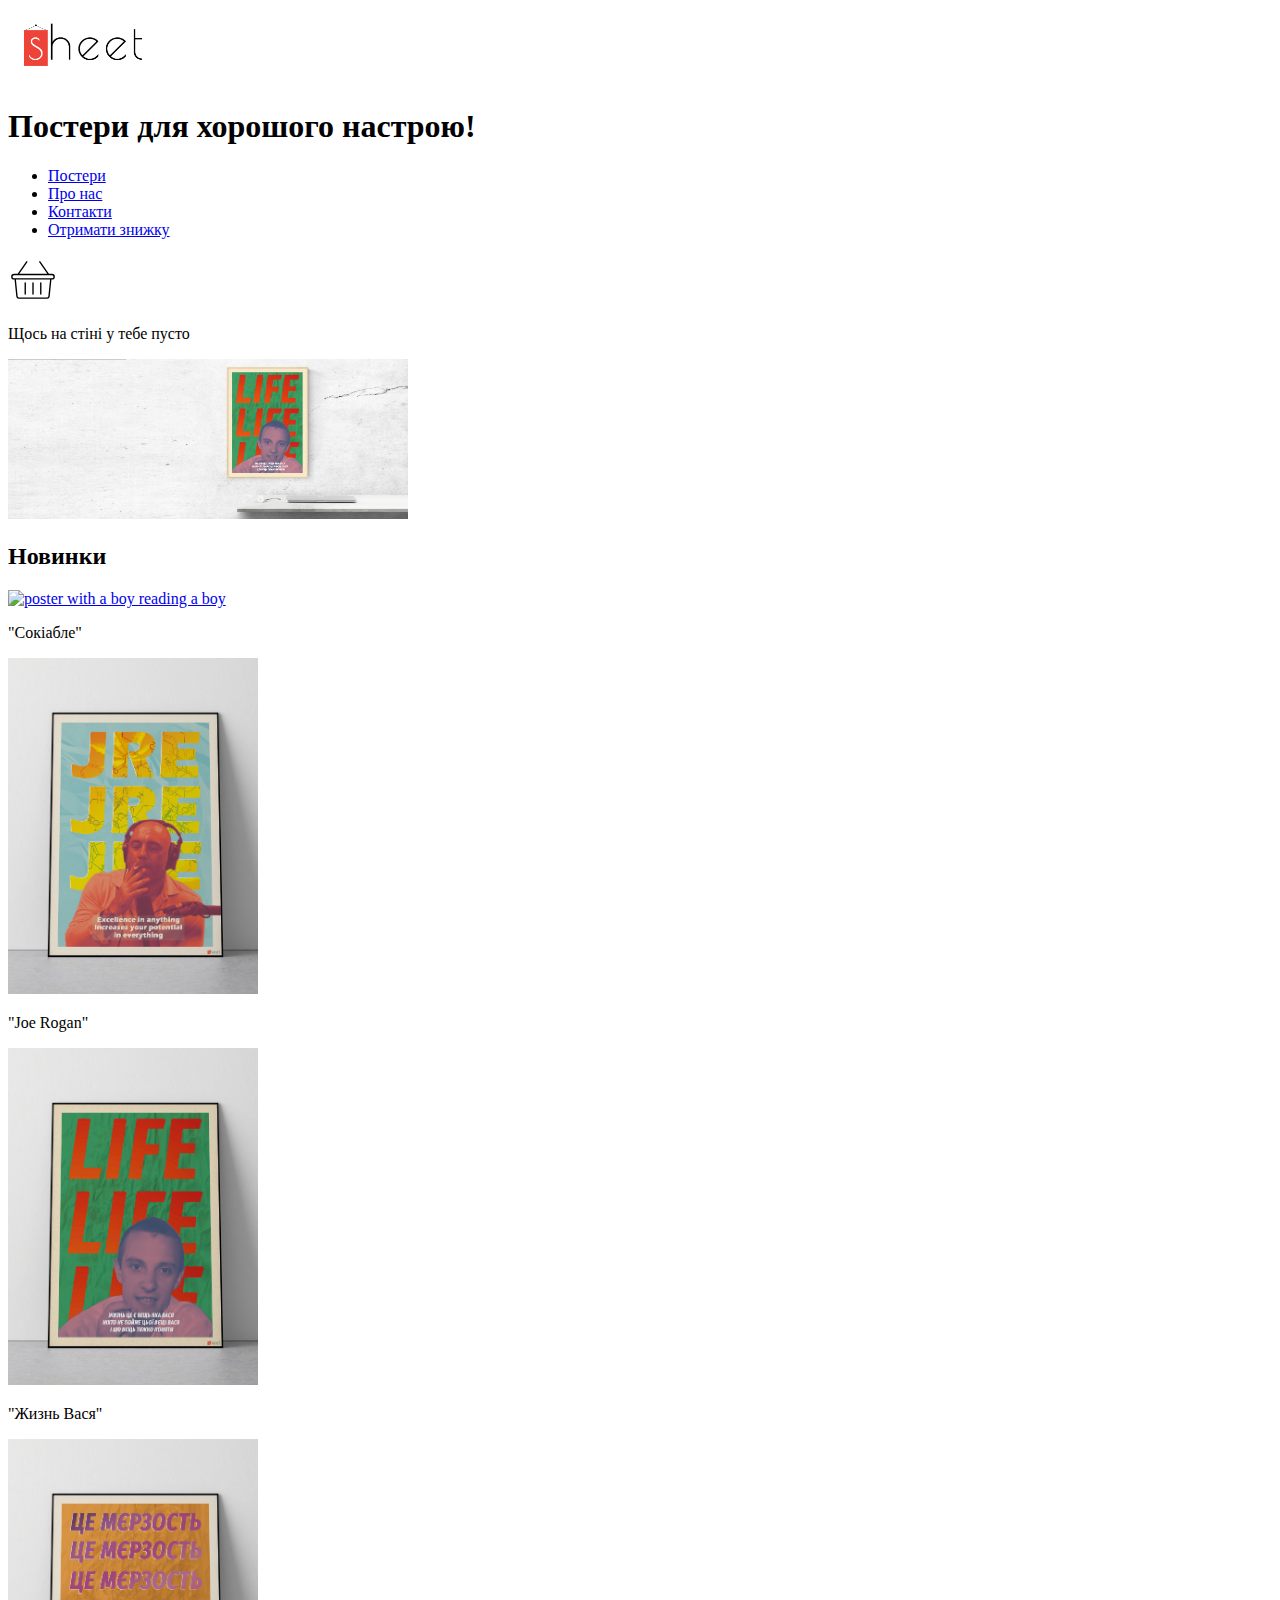
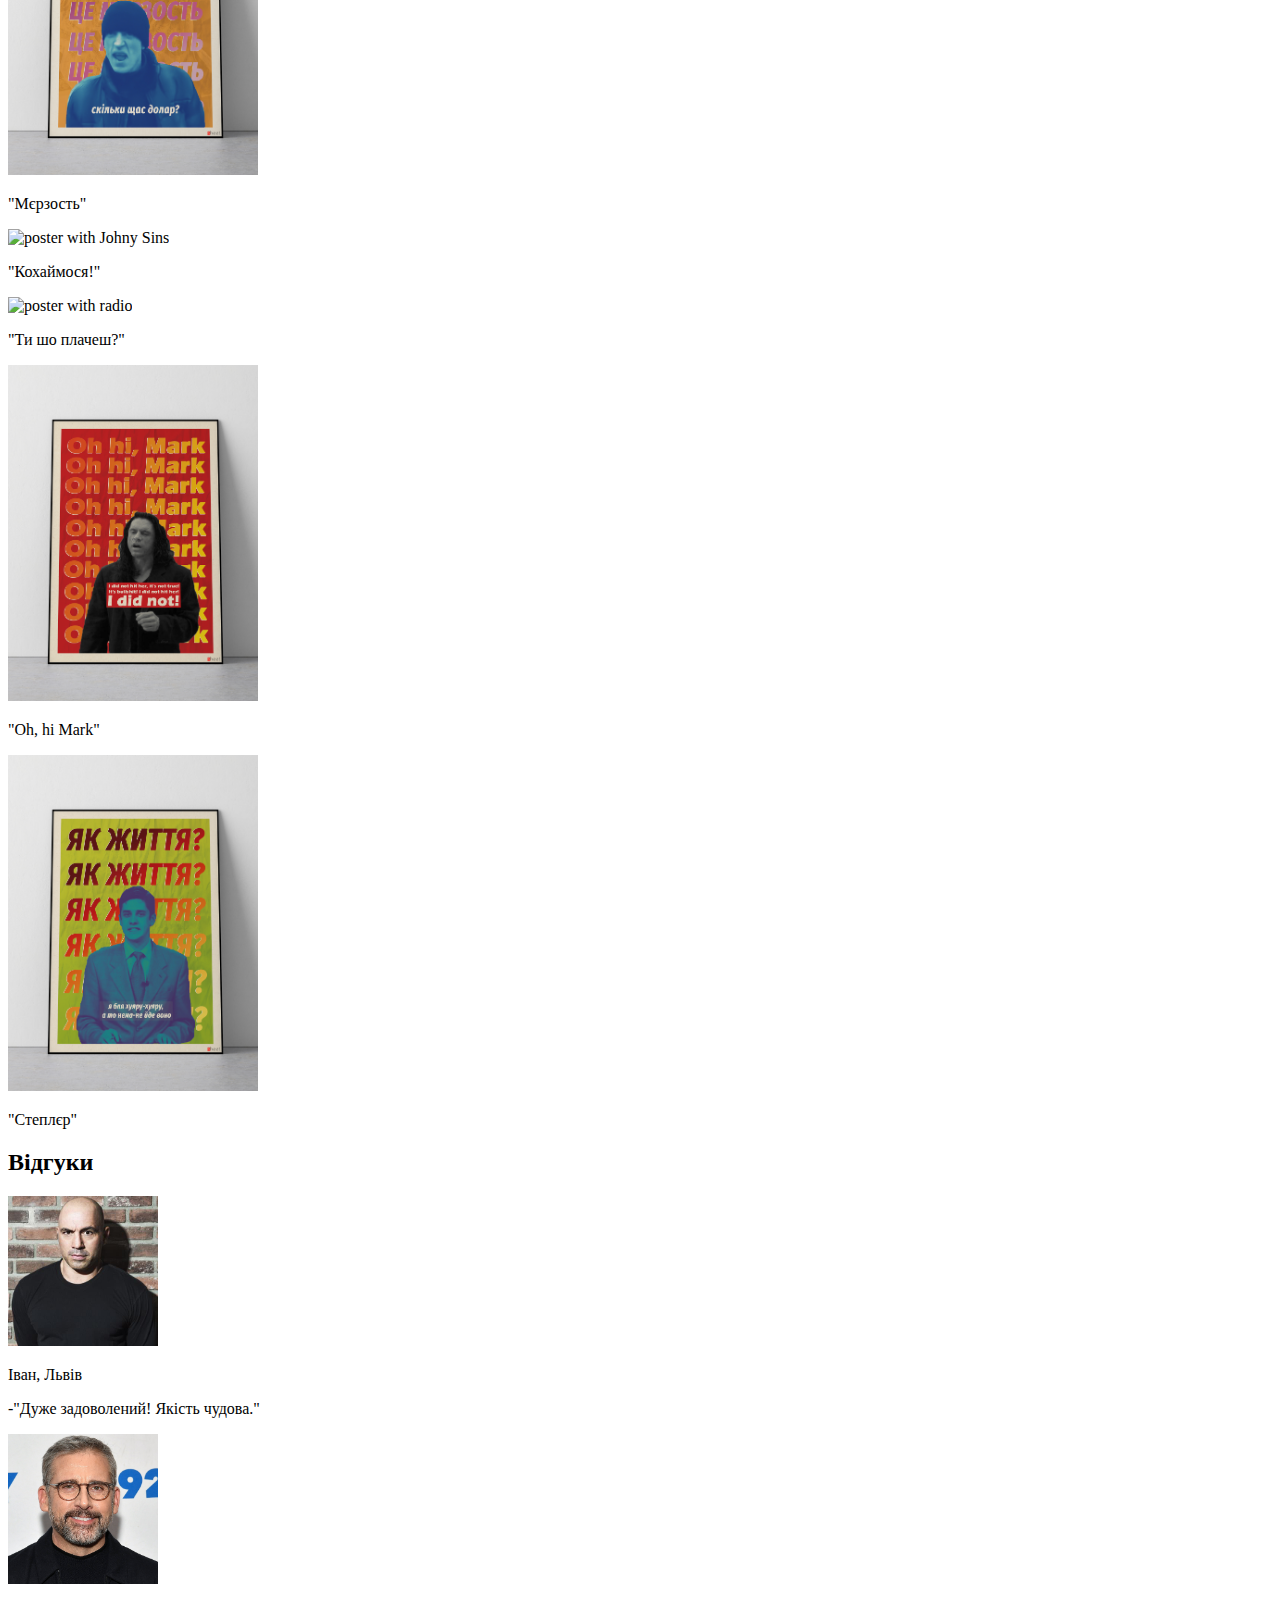
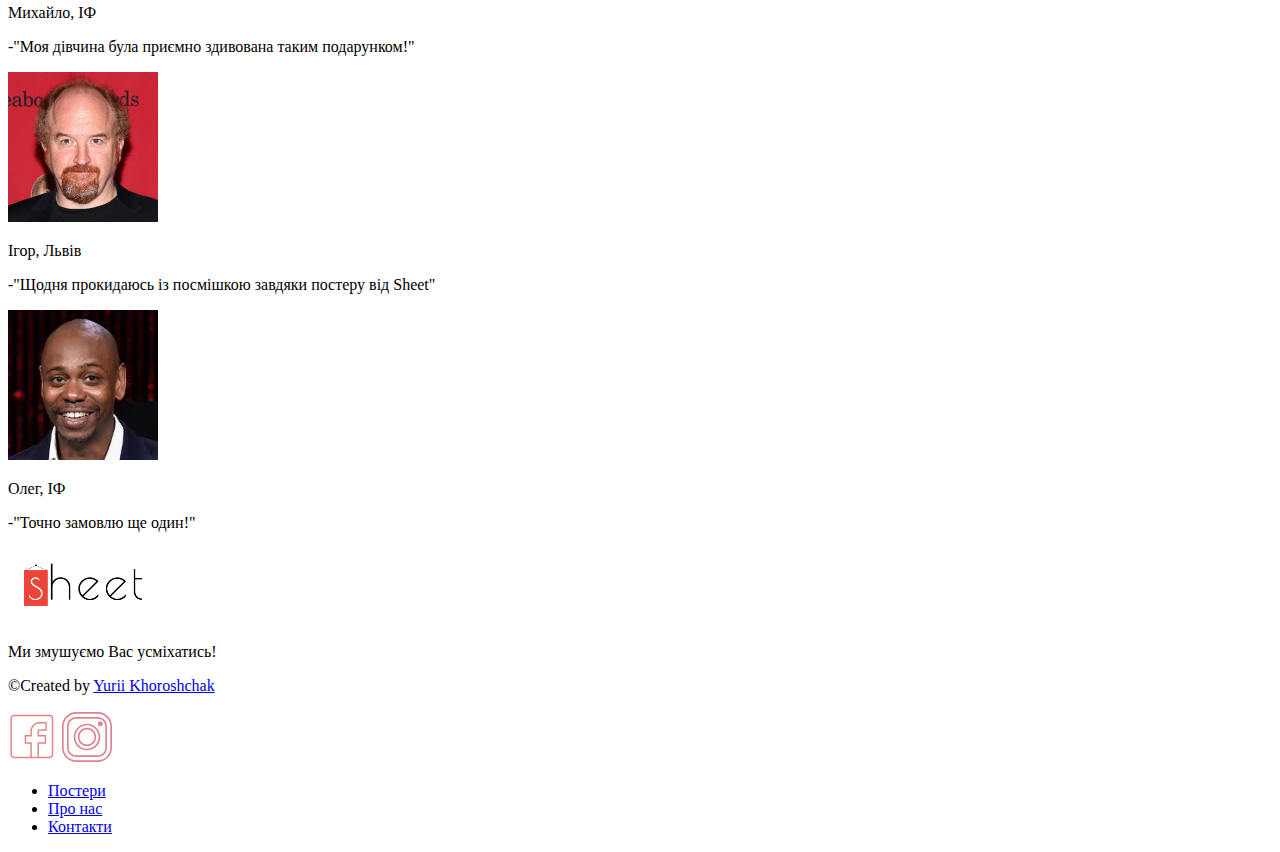
==== index.html @ 1d5203d1 "structure sheet" ====
<!DOCTYPE html>
<html lang="uk">
<head>
    <meta charset="UTF-8">
    <meta name="viewport" content="width=device-width, initial-scale=1.0">
    <meta http-equiv="X-UA-Compatible" content="ie=edge">
    <title>Sheet Home</title>
    <meta name="author" content="Yurii Khoroshchak">
    <link rel="icon" href="img/sheet-fav.svg">
    <link rel="stylesheet" href="css/index.css">
</head>
<body>
    <header>
        <a href="index.html"><img src="img/sheet-logo.png" alt="logo of the company 'Sheet'" width="150"></a>
        <h1>Постери для хорошого настрою!</h1>
        <nav>
            <ul>
                <li>
                    <a href="all-posters.html">Постери</a>
                </li>
                <li>
                    <a href="about.html">Про нас</a>
                </li>
                <li>
                    <a href="contacts.html">Контакти</a>
                </li>
                <li>
                    <a href="discount.html">Отримати знижку</a>
                </li>
            </ul>
        </nav>
        <img src="img/shop-basket.svg" alt="shopping basket image" width="50">
    </header>
    <main>  
        <section class="intro-slider">
            <!--ADD A BACKGROUND-->
            <p>Щось на стіні у тебе пусто</p>
            <img src="img/intro-slider-background.jpg" alt="poster on the wall" width="400">
        </section>
        <section>
            <h2>Новинки</h2>
            <!--ADD A BACKGROUND-->
            <article class="poster-item">
                <a href="sokiable-shop-item.html"><img src="img/article-poster-items/sokiable-article-item.jpg" alt="poster with a boy reading a boy" width="250"></a>
                <p>"Сокіабле"</p>
            </article>
            <article class="poster-item">
                <img src="img/article-poster-items/joe-article-item.jpg" alt="poster with Joe Rogan smoking" width="250">
                <p>"Joe Rogan"</p>
            </article>
            <article class="poster-item">
                <img src="img/article-poster-items/life-article-item.jpg" alt="poster with man speaking wisdom" width="250">
                <p>"Жизнь Вася"</p>
            </article>
            <article class="poster-item">
                <img src="img/article-poster-items/hatred-article-item.jpg" alt="poster with angry man" width="250">
                <p>"Мєрзость"</p>
            </article>
            <article class="poster-item">
                <img src="img/article-poster-items/sins-article-item.jpg" alt="poster with Johny Sins" width="250">
                <p>"Кохаймося!"</p>
            </article>
            <article class="poster-item">
                <img src="img/article-poster-items/radio-article-item.jpg" alt="poster with radio" width="250">
                <p>"Ти шо плачеш?"</p>
            </article>
            <article class="poster-item">
                <img src="img/article-poster-items/mark-article-item.jpg" alt="poster with Tommy Wiseau" width="250">
                <p>"Oh, hi Mark"</p>
            </article>
            <article class="poster-item">
                <img src="img/article-poster-items/howislife-article-item.jpg" alt="poster with tv presenter" width="250">
                <p>"Степлєр"</p>
            </article>
        </section>
        <section class="reviews">
            <h2>Відгуки</h2>
            <article class="review-item">
                <img src="img/reviewers/joe.jpg" alt="reviewer photo" width="150">
                <p class="reviewer-name">Іван, Львів</p>
                <p class="reviewer-quote">-"Дуже задоволений! Якість чудова."</p>
            </article>
            <article class="review-item">
                <img src="img/reviewers/carell.jpg" alt="reviewer photo" width="150">
                <p class="reviewer-name">Михайло, ІФ</p>
                <p class="reviewer-quote">-"Моя дівчина була приємно здивована таким подарунком!"</p>
            </article>
            <article class="review-item">
                <img src="img/reviewers/louis.jpg" alt="reviewer photo" width="150">
                <p class="reviewer-name">Ігор, Львів</p>
                <p class="reviewer-quote">-"Щодня прокидаюсь із посмішкою завдяки постеру від Sheet"</p>
            </article>
            <article class="review-item">
                <img src="img/reviewers/dave.jpg" alt="reviewer photo" width="150">
                <p class="reviewer-name">Олег, ІФ</p>
                <p class="reviewer-quote">-"Точно замовлю ще один!"</p>
            </article>
        </section>
    </main>
    <footer>
        <a href="index.html"><img src="img/sheet-logo.png" alt="logo of the company 'Sheet'" width="150"></a>
        <p id="footer-quote">Ми змушуємо Вас усміхатись!</p>
        <p>	&copy;Created by <a href="https://www.instagram.com/khoroshchak_photography/?hl=uk" target="_blank">Yurii Khoroshchak</a> </p>
        <a href="https://www.facebook.com/Sheet21-115431013224471"><img src="img/facebook.svg" alt="facebook logo" width="50"></a>
        <a href="https://www.instagram.com/sheet.21/?hl=uk"><img src="img/instagram.svg" alt="instagram logo" width="50"></a>
        <nav>
            <ul>
                <li>
                    <a href="all-posters.html">Постери</a>
                </li>
                <li>
                    <a href="about.html">Про нас</a>
                </li>
                <li>
                    <a href="contacts.html">Контакти</a>
                </li>
            </ul>
        </nav>      
    </footer>
</body>
</html>
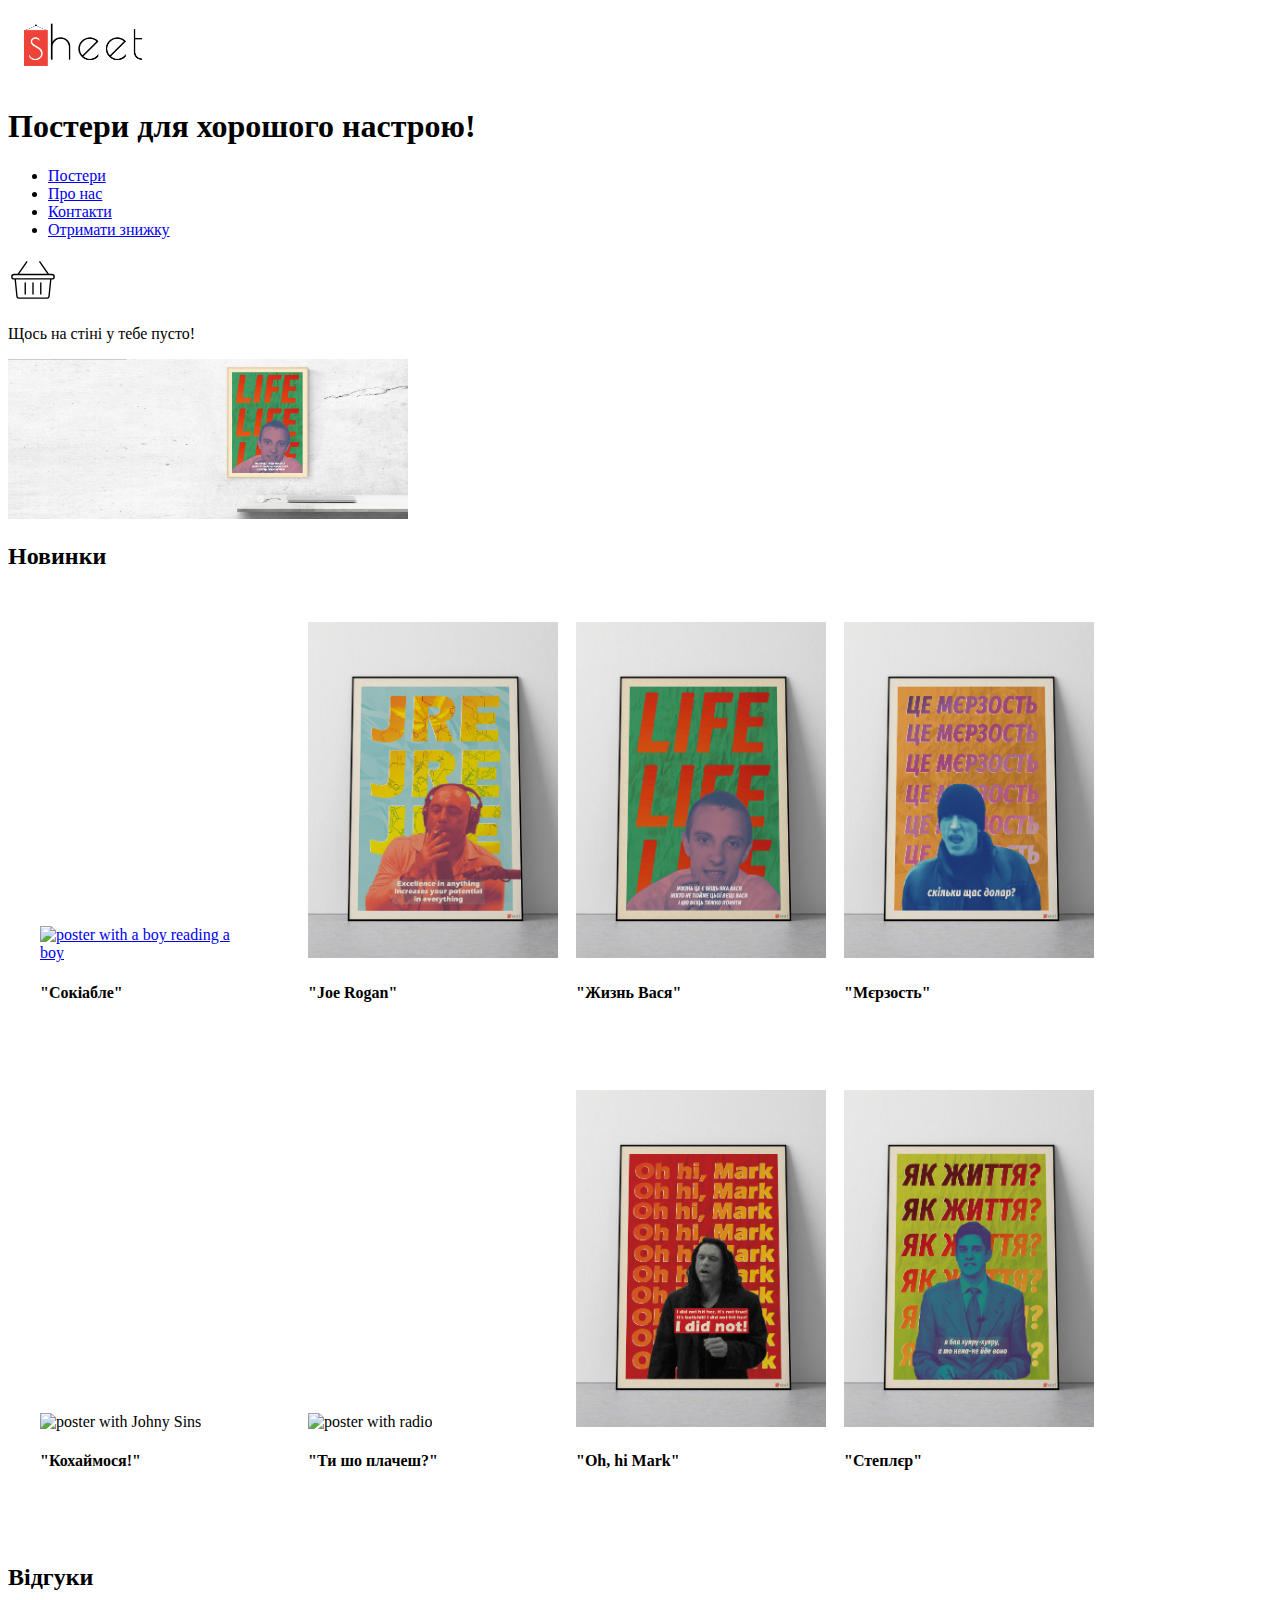
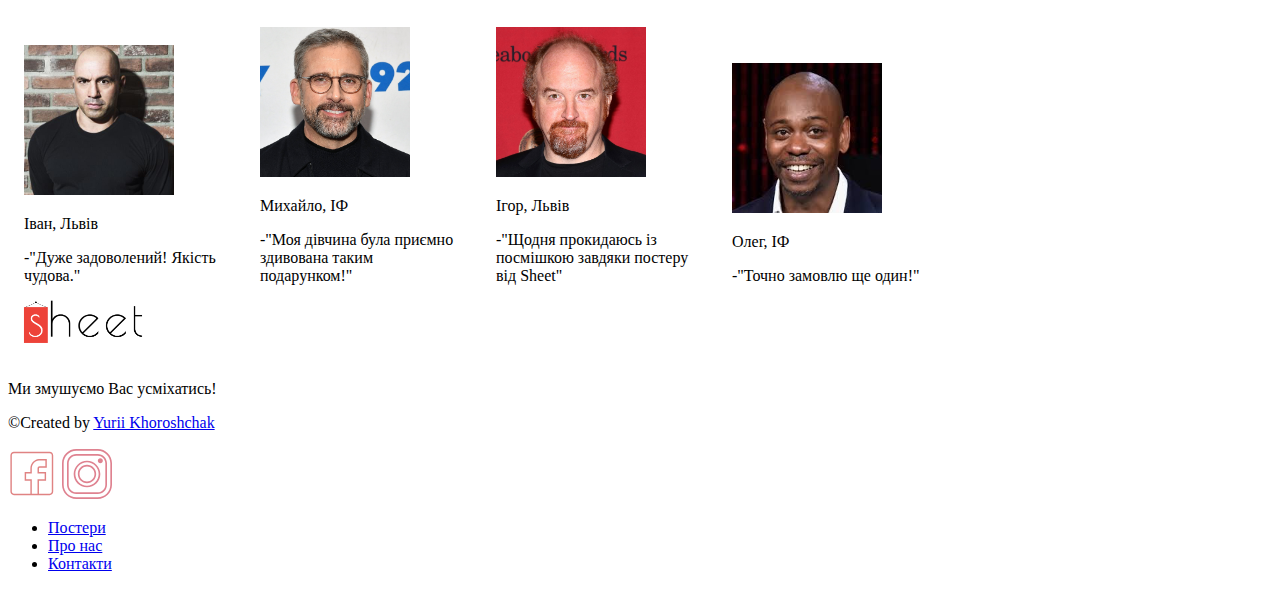
==== commit 2b2a6291: "formatting" ====
--- a/index.html
+++ b/index.html
@@ -4,14 +4,16 @@
     <meta charset="UTF-8">
     <meta name="viewport" content="width=device-width, initial-scale=1.0">
     <meta http-equiv="X-UA-Compatible" content="ie=edge">
-    <title>Sheet Home</title>
+    <title>Sheet</title>
     <meta name="author" content="Yurii Khoroshchak">
     <link rel="icon" href="img/sheet-fav.svg">
     <link rel="stylesheet" href="css/index.css">
 </head>
 <body>
     <header>
-        <a href="index.html"><img src="img/sheet-logo.png" alt="logo of the company 'Sheet'" width="150"></a>
+        <div id="logo">
+            <a href="index.html"><img src="img/sheet-logo.png" alt="logo of the company 'Sheet'" width="150"></a>
+        </div>
         <h1>Постери для хорошого настрою!</h1>
         <nav>
             <ul>
@@ -34,43 +36,43 @@
     <main>  
         <section class="intro-slider">
             <!--ADD A BACKGROUND-->
-            <p>Щось на стіні у тебе пусто</p>
+            <p>Щось на стіні у тебе пусто!</p>
             <img src="img/intro-slider-background.jpg" alt="poster on the wall" width="400">
         </section>
-        <section>
+        <section id="posters">
             <h2>Новинки</h2>
             <!--ADD A BACKGROUND-->
             <article class="poster-item">
                 <a href="sokiable-shop-item.html"><img src="img/article-poster-items/sokiable-article-item.jpg" alt="poster with a boy reading a boy" width="250"></a>
-                <p>"Сокіабле"</p>
+                <h4>"Сокіабле"</h4>
             </article>
             <article class="poster-item">
                 <img src="img/article-poster-items/joe-article-item.jpg" alt="poster with Joe Rogan smoking" width="250">
-                <p>"Joe Rogan"</p>
+                <h4>"Joe Rogan"</h4>
             </article>
             <article class="poster-item">
                 <img src="img/article-poster-items/life-article-item.jpg" alt="poster with man speaking wisdom" width="250">
-                <p>"Жизнь Вася"</p>
+                <h4>"Жизнь Вася"</h4>
             </article>
             <article class="poster-item">
                 <img src="img/article-poster-items/hatred-article-item.jpg" alt="poster with angry man" width="250">
-                <p>"Мєрзость"</p>
+                <h4>"Мєрзость"</h4>
             </article>
             <article class="poster-item">
                 <img src="img/article-poster-items/sins-article-item.jpg" alt="poster with Johny Sins" width="250">
-                <p>"Кохаймося!"</p>
+                <h4>"Кохаймося!"</h4>
             </article>
             <article class="poster-item">
                 <img src="img/article-poster-items/radio-article-item.jpg" alt="poster with radio" width="250">
-                <p>"Ти шо плачеш?"</p>
+                <h4>"Ти шо плачеш?"</h4>
             </article>
             <article class="poster-item">
                 <img src="img/article-poster-items/mark-article-item.jpg" alt="poster with Tommy Wiseau" width="250">
-                <p>"Oh, hi Mark"</p>
+                <h4>"Oh, hi Mark"</h4>
             </article>
             <article class="poster-item">
                 <img src="img/article-poster-items/howislife-article-item.jpg" alt="poster with tv presenter" width="250">
-                <p>"Степлєр"</p>
+                <h4>"Степлєр"</h4>
             </article>
         </section>
         <section class="reviews">
@@ -101,8 +103,10 @@
         <a href="index.html"><img src="img/sheet-logo.png" alt="logo of the company 'Sheet'" width="150"></a>
         <p id="footer-quote">Ми змушуємо Вас усміхатись!</p>
         <p>	&copy;Created by <a href="https://www.instagram.com/khoroshchak_photography/?hl=uk" target="_blank">Yurii Khoroshchak</a> </p>
-        <a href="https://www.facebook.com/Sheet21-115431013224471"><img src="img/facebook.svg" alt="facebook logo" width="50"></a>
-        <a href="https://www.instagram.com/sheet.21/?hl=uk"><img src="img/instagram.svg" alt="instagram logo" width="50"></a>
+        <div id="social-media-links">
+            <a href="https://www.facebook.com/Sheet21-115431013224471"><img src="img/facebook.svg" alt="facebook logo" width="50"></a>
+            <a href="https://www.instagram.com/sheet.21/?hl=uk"><img src="img/instagram.svg" alt="instagram logo" width="50"></a>
+        </div>
         <nav>
             <ul>
                 <li>
--- a/css/index.css
+++ b/css/index.css
@@ -0,0 +1,14 @@
+
+.poster-item {
+  display: inline-block;
+  width: 200px;
+  height: 100px;
+  margin: 2em;
+}
+
+.review-item {
+  display: inline-block;
+  width: 200px;
+  height: 100px;
+  margin: 1em;  
+}
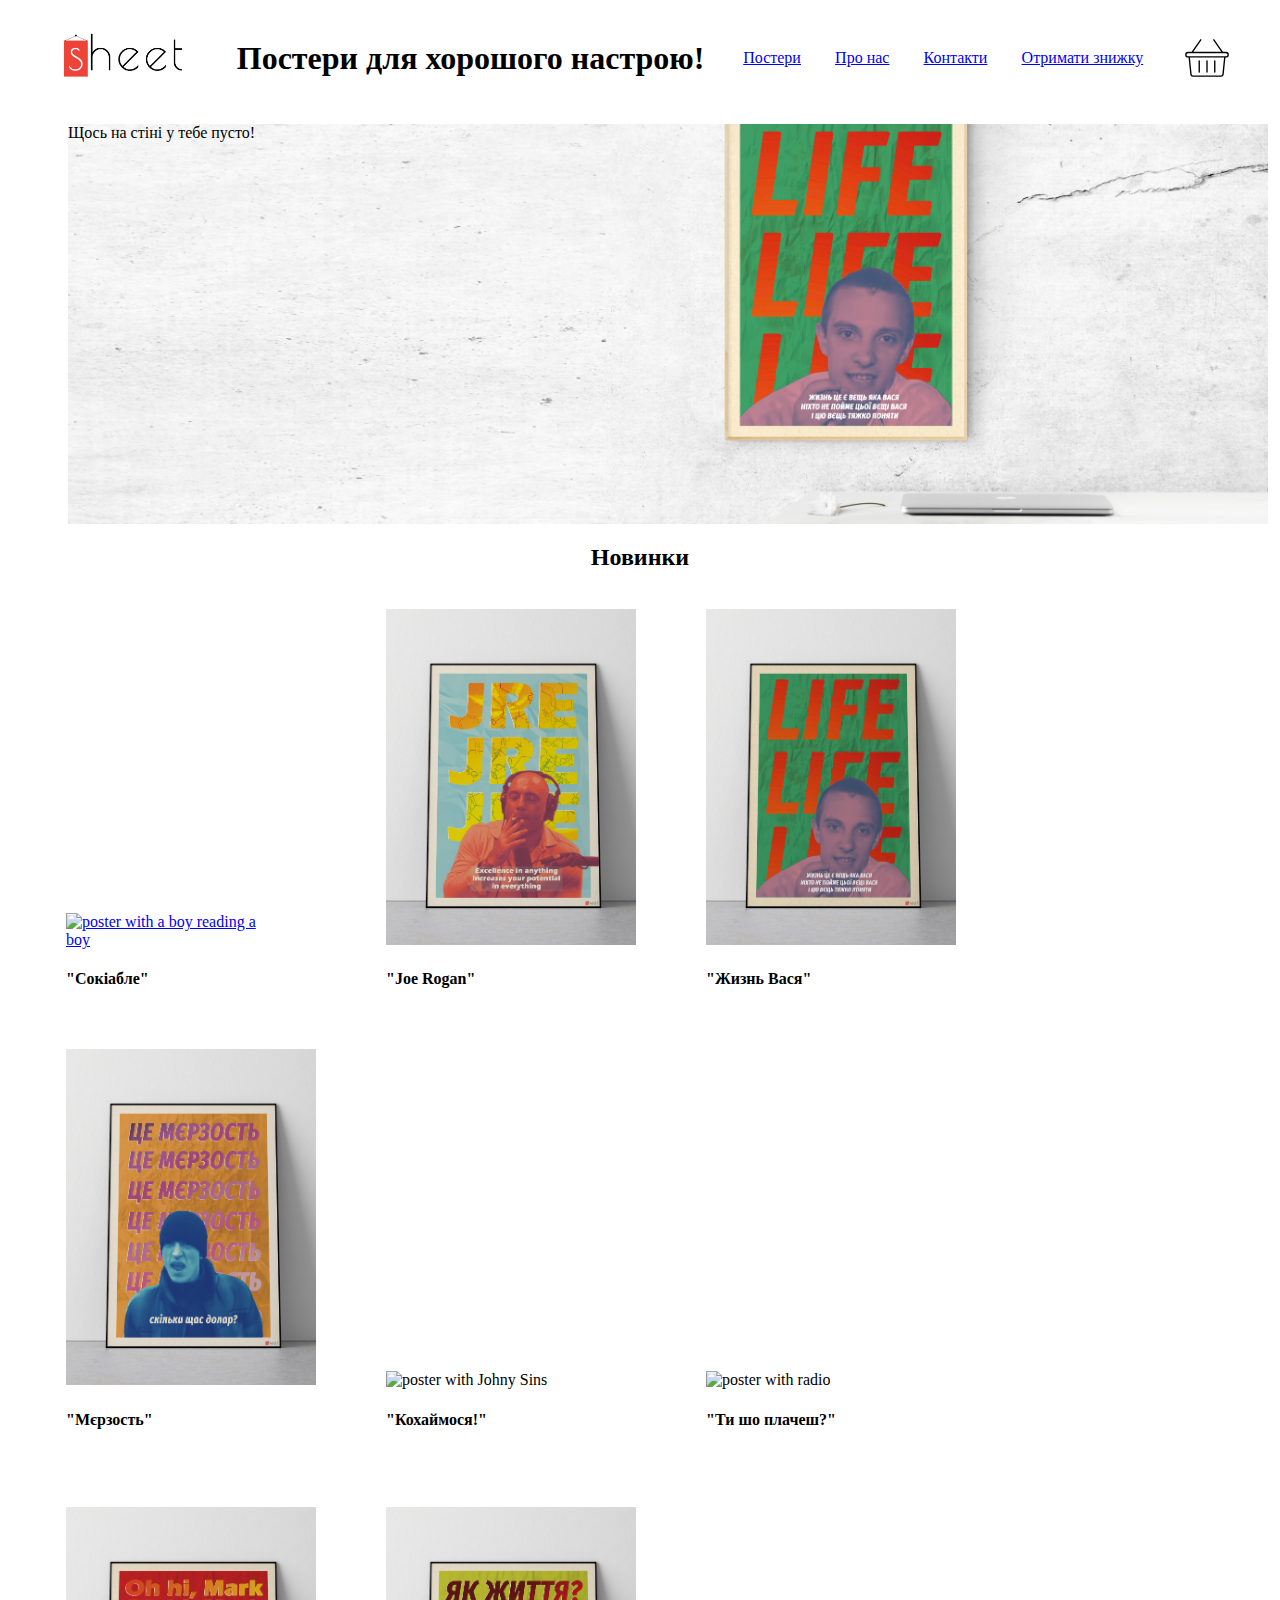
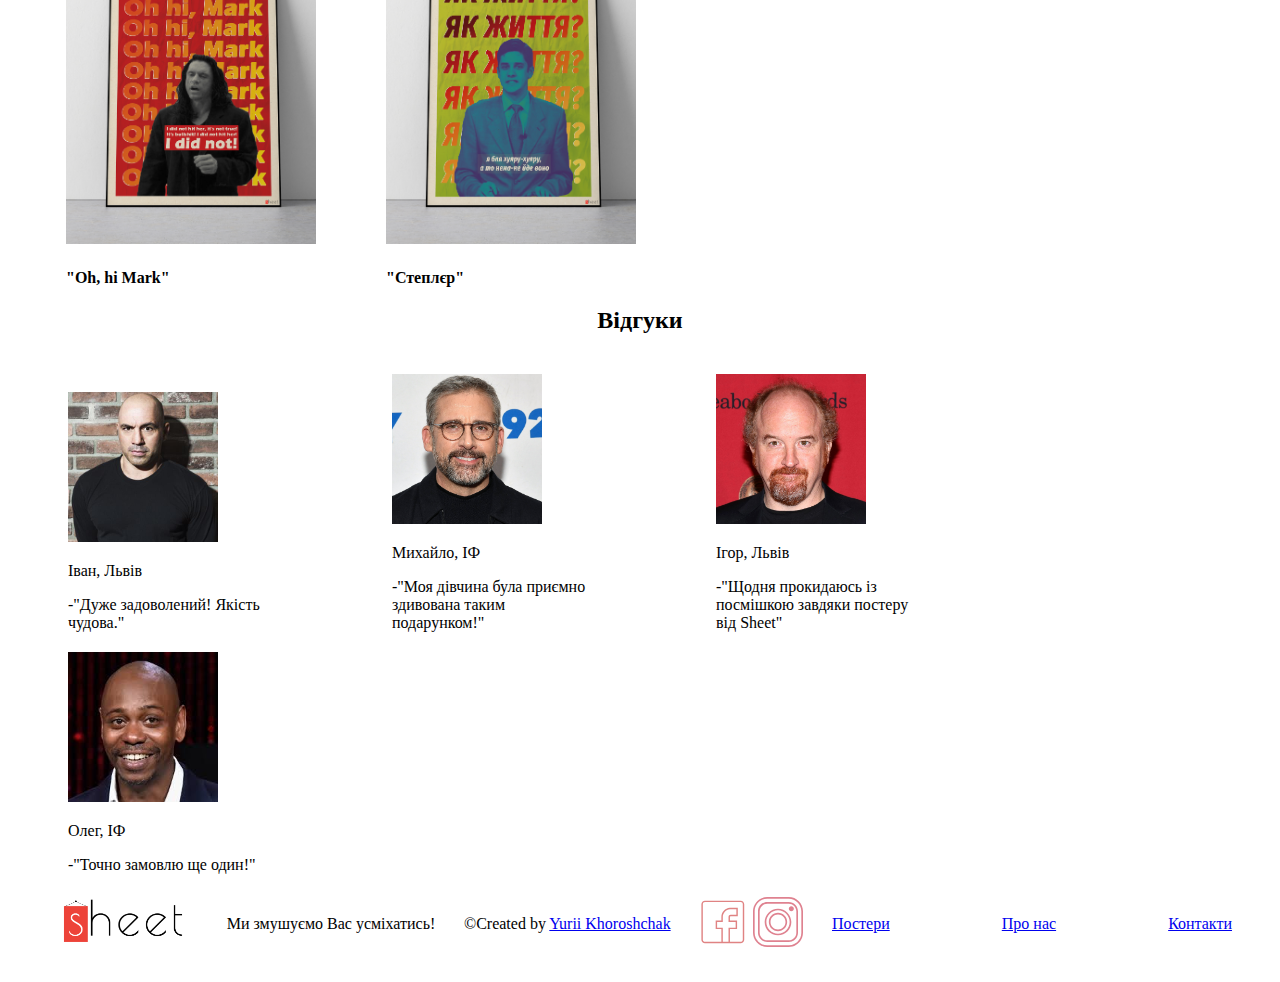
==== commit 454daaa2: "css styling" ====
--- a/index.html
+++ b/index.html
@@ -16,28 +16,16 @@
         </div>
         <h1>Постери для хорошого настрою!</h1>
         <nav>
-            <ul>
-                <li>
-                    <a href="all-posters.html">Постери</a>
-                </li>
-                <li>
-                    <a href="about.html">Про нас</a>
-                </li>
-                <li>
-                    <a href="contacts.html">Контакти</a>
-                </li>
-                <li>
-                    <a href="discount.html">Отримати знижку</a>
-                </li>
-            </ul>
+            <a href="all-posters.html">Постери</a>
+            <a href="about.html">Про нас</a>
+            <a href="contacts.html">Контакти</a>
+            <a href="discount.html">Отримати знижку</a>
         </nav>
         <img src="img/shop-basket.svg" alt="shopping basket image" width="50">
-    </header>
+    </header>  
     <main>  
         <section class="intro-slider">
-            <!--ADD A BACKGROUND-->
-            <p>Щось на стіні у тебе пусто!</p>
-            <img src="img/intro-slider-background.jpg" alt="poster on the wall" width="400">
+            <p id="into-slider-quote">Щось на стіні у тебе пусто!</p>
         </section>
         <section id="posters">
             <h2>Новинки</h2>
@@ -108,17 +96,9 @@
             <a href="https://www.instagram.com/sheet.21/?hl=uk"><img src="img/instagram.svg" alt="instagram logo" width="50"></a>
         </div>
         <nav>
-            <ul>
-                <li>
-                    <a href="all-posters.html">Постери</a>
-                </li>
-                <li>
-                    <a href="about.html">Про нас</a>
-                </li>
-                <li>
-                    <a href="contacts.html">Контакти</a>
-                </li>
-            </ul>
+            <a href="all-posters.html">Постери</a>
+            <a href="about.html">Про нас</a>
+            <a href="contacts.html">Контакти</a>
         </nav>      
     </footer>
 </body>
--- a/css/index.css
+++ b/css/index.css
@@ -1,14 +1,61 @@
+header {
+    display: flex;
+    height: 100px;
+    align-items: center;
+    justify-content: space-between;
+    padding-left: 40px;
+    padding-right: 40px
+}
+
+nav {
+    display: flex;
+    justify-content: space-between;
+    width: 400px
+}
+
+#into-slider-quote{
+    text-align: left;
+}
+
+.intro-slider {
+  width: 1200px;
+  height: 400px;
+  background-image: url("/img/intro-slider-background.jpg");
+  background-repeat: no-repeat;
+  background-position: center;
+  background-size: 100%;
+  margin-left: 60px
+  
+
+}
+
+h2{
+    text-align: center;
+}
 
 .poster-item {
   display: inline-block;
   width: 200px;
   height: 100px;
-  margin: 2em;
+  margin: 18px;
+  padding-left: 40px;
+  padding-right: 40px
 }
 
 .review-item {
   display: inline-block;
   width: 200px;
   height: 100px;
-  margin: 1em;  
+  margin: 20px;
+  padding-left: 40px;
+  padding-right: 40px
 }
+
+footer {
+    display: flex;
+    height: 100px;
+    align-items: center;
+    justify-content: space-between;
+    padding-left: 40px;
+    padding-right: 40px
+}
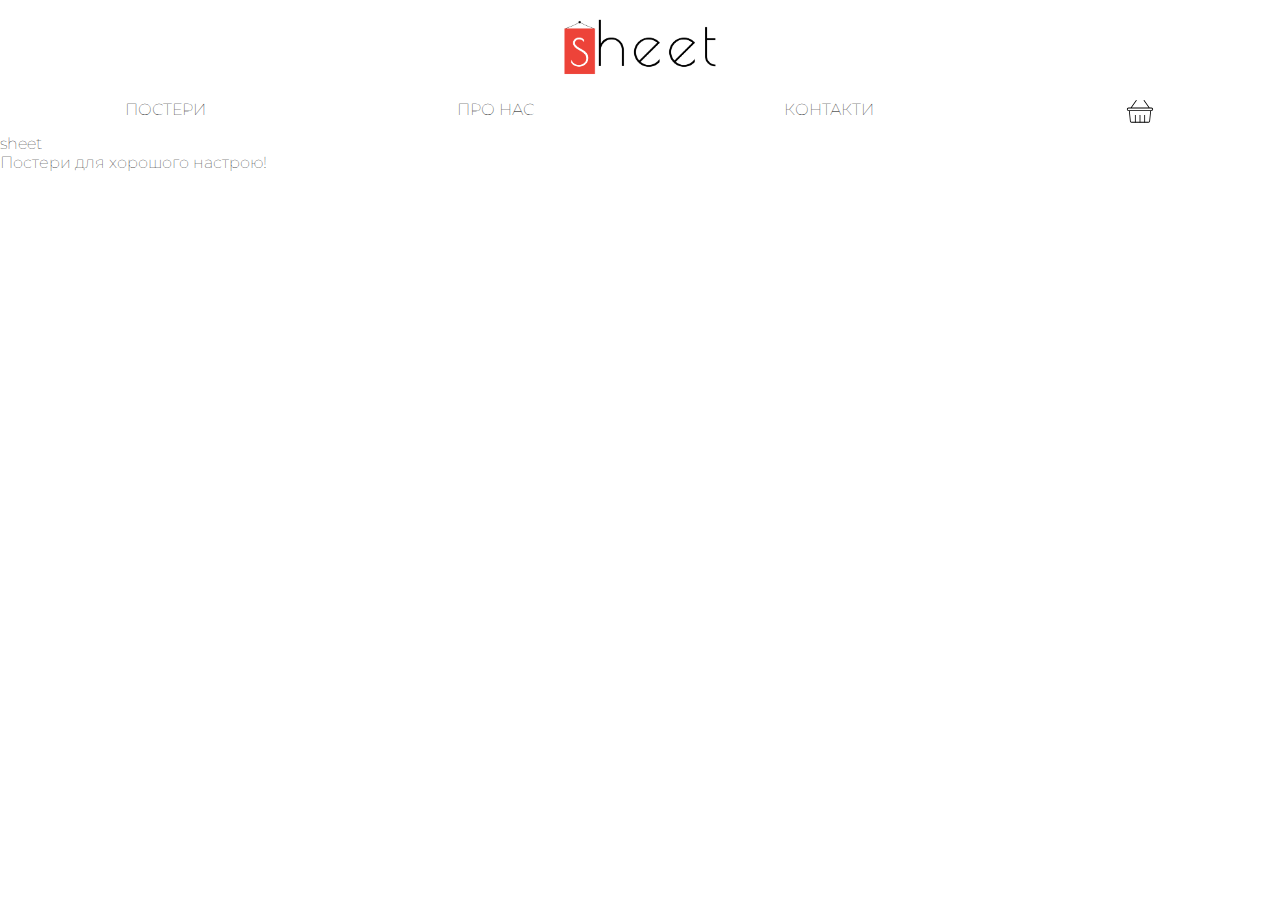
==== commit c106da13: "trouble 403" ====
--- a/index.html
+++ b/index.html
@@ -11,56 +11,54 @@
 </head>
 <body>
     <header>
-        <div id="logo">
-            <a href="index.html"><img src="img/sheet-logo.png" alt="logo of the company 'Sheet'" width="150"></a>
+        <div id="logo-container">
+            <a href="index.html"><img src="img/sheet-logo.png" alt="logo of the company 'Sheet'" id="logo"></a>
         </div>
-        <h1>Постери для хорошого настрою!</h1>
-        <nav>
+        <nav class="top-menu">
             <a href="all-posters.html">Постери</a>
             <a href="about.html">Про нас</a>
             <a href="contacts.html">Контакти</a>
-            <a href="discount.html">Отримати знижку</a>
-        </nav>
-        <img src="img/shop-basket.svg" alt="shopping basket image" width="50">
+            <a href="#"><img src="img/shop-basket.svg" alt="shopping basket image" id="basket-logo"></a>
+        </nav>    
+        <div class="banner">
+            <h1>sheet</h1>
+            <p id="into-slider-quote">Постери для хорошого настрою!</p>
+        </div>
     </header>  
-    <main>  
-        <section class="intro-slider">
-            <p id="into-slider-quote">Щось на стіні у тебе пусто!</p>
-        </section>
+    <!--    <main>  
         <section id="posters">
             <h2>Новинки</h2>
-            <!--ADD A BACKGROUND-->
             <article class="poster-item">
                 <a href="sokiable-shop-item.html"><img src="img/article-poster-items/sokiable-article-item.jpg" alt="poster with a boy reading a boy" width="250"></a>
-                <h4>"Сокіабле"</h4>
+                <h3>"Сокіабле"</h3>
             </article>
             <article class="poster-item">
                 <img src="img/article-poster-items/joe-article-item.jpg" alt="poster with Joe Rogan smoking" width="250">
-                <h4>"Joe Rogan"</h4>
+                <h3>"Joe Rogan"</h3>
             </article>
             <article class="poster-item">
                 <img src="img/article-poster-items/life-article-item.jpg" alt="poster with man speaking wisdom" width="250">
-                <h4>"Жизнь Вася"</h4>
+                <h3>"Жизнь Вася"</h3>
             </article>
             <article class="poster-item">
                 <img src="img/article-poster-items/hatred-article-item.jpg" alt="poster with angry man" width="250">
-                <h4>"Мєрзость"</h4>
+                <h3>"Мєрзость"</h3>
             </article>
             <article class="poster-item">
                 <img src="img/article-poster-items/sins-article-item.jpg" alt="poster with Johny Sins" width="250">
-                <h4>"Кохаймося!"</h4>
+                <h3>"Кохаймося!"</h3>
             </article>
             <article class="poster-item">
                 <img src="img/article-poster-items/radio-article-item.jpg" alt="poster with radio" width="250">
-                <h4>"Ти шо плачеш?"</h4>
+                <h3>"Ти шо плачеш?"</h3>
             </article>
             <article class="poster-item">
                 <img src="img/article-poster-items/mark-article-item.jpg" alt="poster with Tommy Wiseau" width="250">
-                <h4>"Oh, hi Mark"</h4>
+                <h3>"Oh, hi Mark"</h3>
             </article>
             <article class="poster-item">
                 <img src="img/article-poster-items/howislife-article-item.jpg" alt="poster with tv presenter" width="250">
-                <h4>"Степлєр"</h4>
+                <h3>"Степлєр"</h3>
             </article>
         </section>
         <section class="reviews">
@@ -102,4 +100,6 @@
         </nav>      
     </footer>
 </body>
-</html>+</html>
+
+-->
--- a/css/index.css
+++ b/css/index.css
@@ -1,4 +1,68 @@
-header {
+@import url('https://fonts.googleapis.com/css2?family=Montserrat:wght@100;400&display=swap');
+
+html, body, div, span, applet, object, iframe,
+h1, h2, h3, h4, h5, h6, p, blockquote, pre,
+a, abbr, acronym, address, big, cite, code,
+del, dfn, em, img, ins, kbd, q, s, samp,
+small, strike, strong, sub, sup, tt, var,
+b, u, i, center,
+dl, dt, dd, ol, ul, li,
+fieldset, form, label, legend,
+table, caption, tbody, tfoot, thead, tr, th, td,
+article, aside, canvas, details, embed, 
+figure, figcaption, footer, header, hgroup, 
+menu, nav, output, ruby, section, summary,
+time, mark, audio, video {
+	margin: 0;
+	padding: 0;
+	border: 0;
+	font-size: 100%;
+	font: inherit;
+	vertical-align: baseline;
+}
+
+:root {
+    font-family: 'Montserrat', sans-serif;
+    --main-color: black;
+    font-weight: 100
+}
+
+
+
+
+header #logo-container{
+    display: flex;
+    justify-content: center;
+
+}
+
+header #logo {
+    width: 12rem;
+}
+
+header .top-menu {
+    display: flex;
+    justify-content: space-around;
+}
+
+header .top-menu a {
+    font-size: 1rem;
+    color: var(--main-color);
+    text-transform: uppercase;
+    text-decoration: none;
+}
+
+header .top-menu a:hover {
+    border: 1px solid crimson;
+
+}
+
+header #basket-logo {
+    width: 30px;
+    }
+
+/*
+.header-navigation {
     display: flex;
     height: 100px;
     align-items: center;
@@ -7,7 +71,20 @@
     padding-right: 40px
 }
 
-nav {
+header {
+    font-family: 'Montserrat', sans-serif;
+}
+
+h1 {
+    font-size: 17px;
+}
+
+#basket-logo {
+    width: 40px;
+    fill: red;
+}
+
+.top-menu {
     display: flex;
     justify-content: space-between;
     width: 400px
@@ -17,7 +94,7 @@
     text-align: left;
 }
 
-.intro-slider {
+.banner {
   width: 1200px;
   height: 400px;
   background-image: url("/img/intro-slider-background.jpg");
@@ -59,3 +136,4 @@
     padding-left: 40px;
     padding-right: 40px
 }
+*/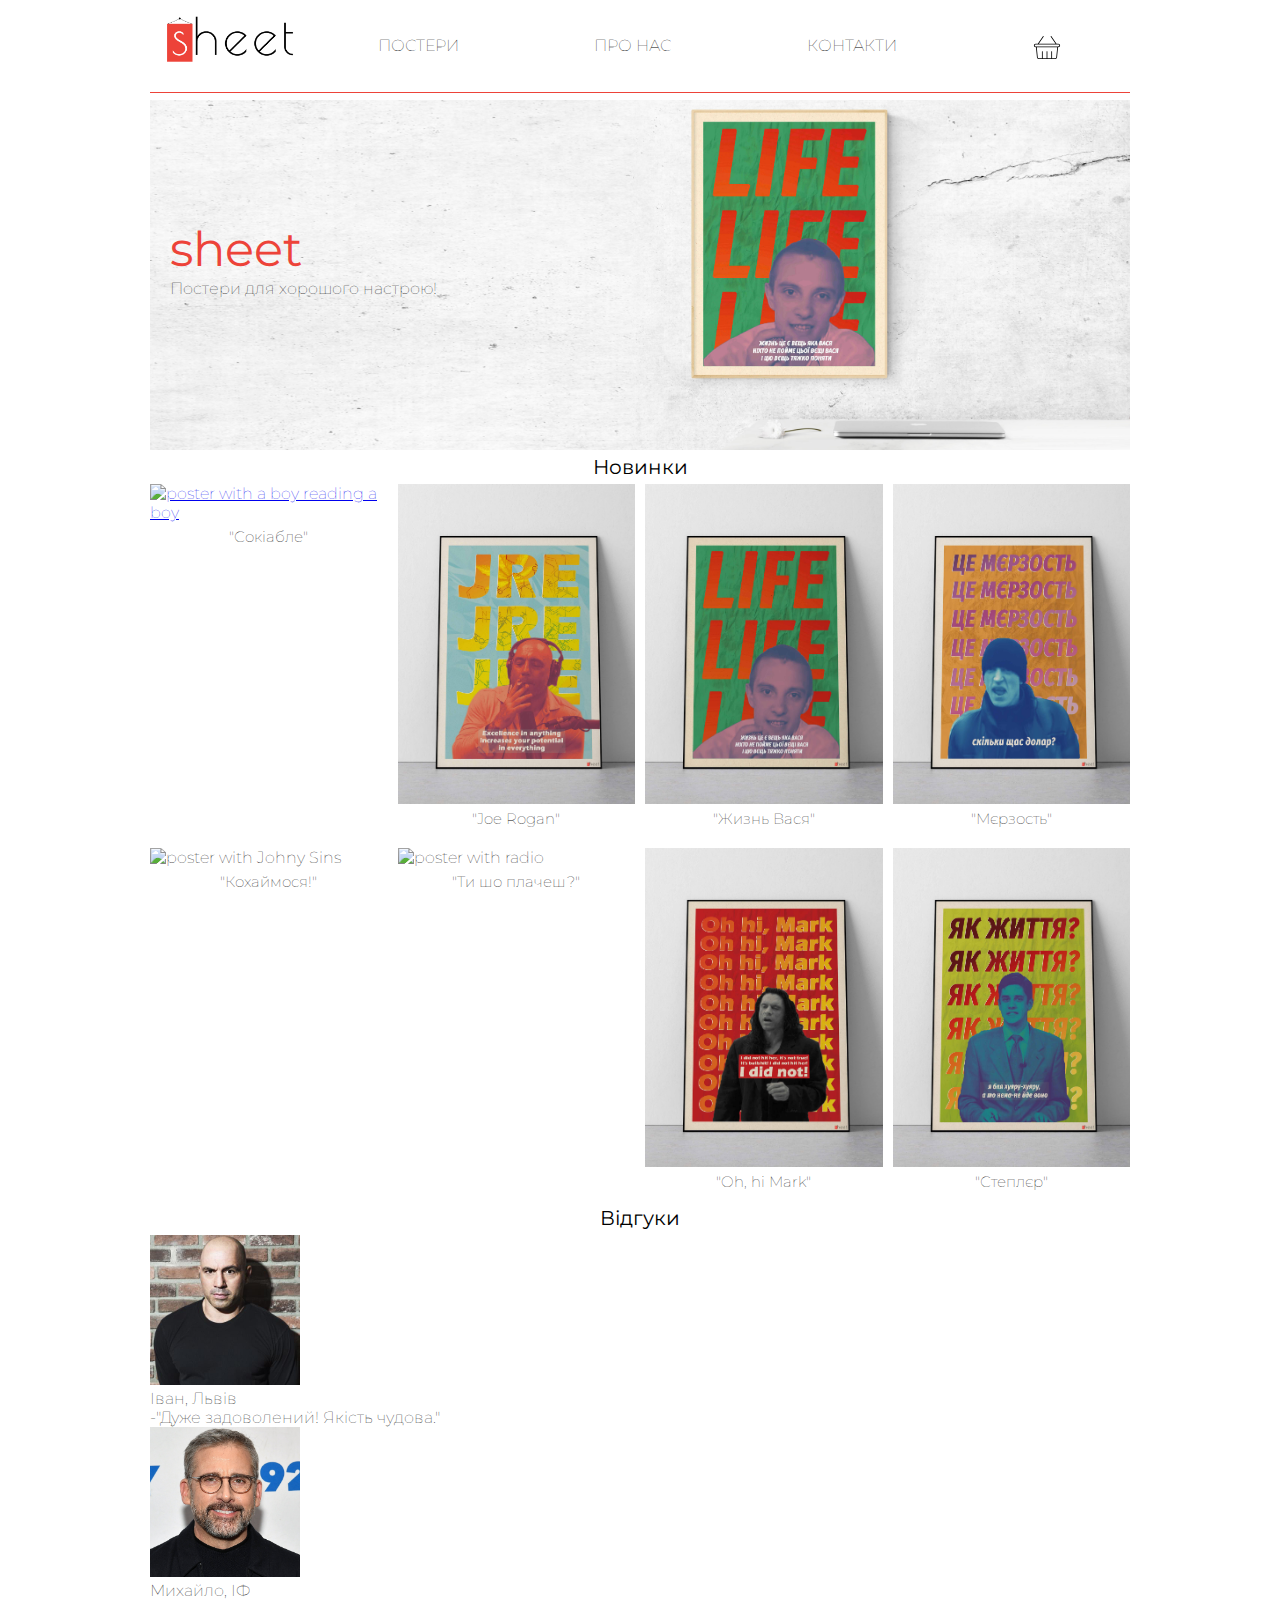
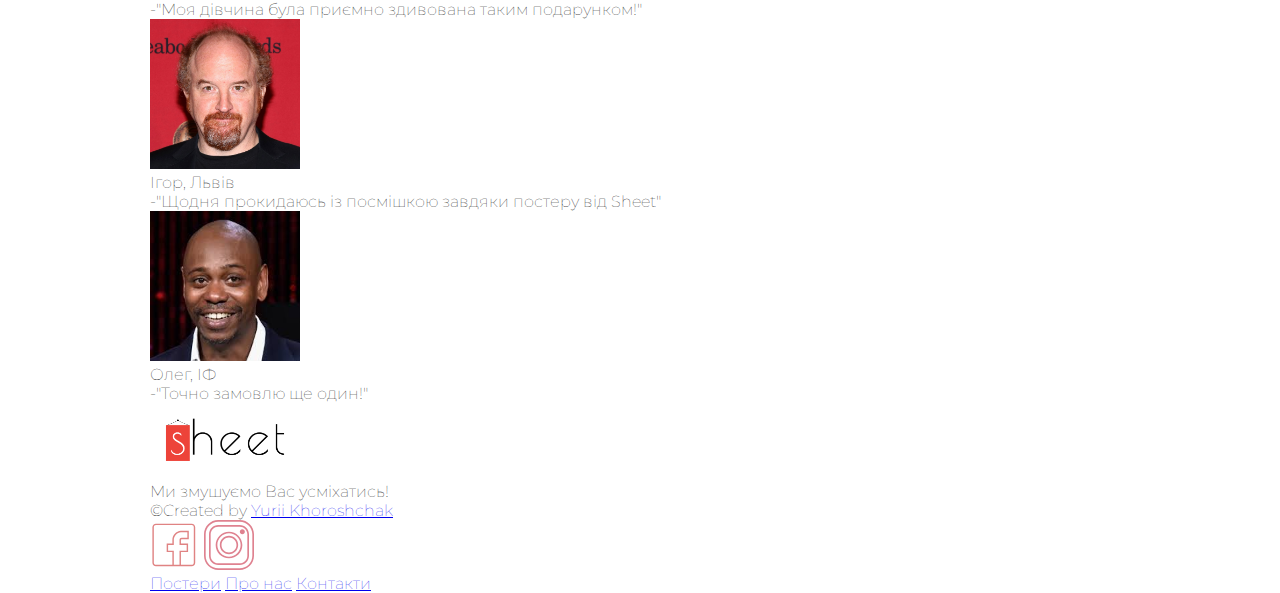
==== commit 007b8253: "basic layout" ====
--- a/index.html
+++ b/index.html
@@ -11,25 +11,29 @@
 </head>
 <body>
     <header>
-        <div id="logo-container">
-            <a href="index.html"><img src="img/sheet-logo.png" alt="logo of the company 'Sheet'" id="logo"></a>
-        </div>
-        <nav class="top-menu">
-            <a href="all-posters.html">Постери</a>
-            <a href="about.html">Про нас</a>
-            <a href="contacts.html">Контакти</a>
-            <a href="#"><img src="img/shop-basket.svg" alt="shopping basket image" id="basket-logo"></a>
-        </nav>    
-        <div class="banner">
-            <h1>sheet</h1>
-            <p id="into-slider-quote">Постери для хорошого настрою!</p>
+        <div id="top-menu-and-logo">
+            <div id="logo-container">
+                <a href="index.html"><img src="img/sheet-logo.png" alt="logo of the company 'Sheet'" id="logo"></a>
+            </div>
+            <nav class="top-menu">
+                <a href="all-posters.html">Постери</a>
+                <a href="about.html">Про нас</a>
+                <a href="contacts.html">Контакти</a>
+                <a href="#"><img src="img/shop-basket.svg" alt="shopping basket image" id="basket-logo"></a>
+            </nav>
+            </div>    
+            <hr>
+            <div class="banner">
+                 <h1>sheet</h1>
+                 <p id="into-slider-quote">Постери для хорошого настрою!</p>
+            </div>
         </div>
     </header>  
-    <!--    <main>  
+    <main> 
+        <h2>Новинки</h2> 
         <section id="posters">
-            <h2>Новинки</h2>
             <article class="poster-item">
-                <a href="sokiable-shop-item.html"><img src="img/article-poster-items/sokiable-article-item.jpg" alt="poster with a boy reading a boy" width="250"></a>
+                <a href="sokiable-shop-item.html"><img src="img/article-poster-items/sokiable-article-item.jpg" alt="poster with a boy reading a boy"></a>
                 <h3>"Сокіабле"</h3>
             </article>
             <article class="poster-item">
@@ -102,4 +106,3 @@
 </body>
 </html>
 
--->
--- a/css/index.css
+++ b/css/index.css
@@ -1,6 +1,6 @@
 @import url('https://fonts.googleapis.com/css2?family=Montserrat:wght@100;400&display=swap');
 
-html, body, div, span, applet, object, iframe,
+html, a, body, div, span, applet, object, iframe,
 h1, h2, h3, h4, h5, h6, p, blockquote, pre,
 a, abbr, acronym, address, big, cite, code,
 del, dfn, em, img, ins, kbd, q, s, samp,
@@ -21,23 +21,25 @@
 	vertical-align: baseline;
 }
 
+body {
+    max-width: 980px;
+    margin: auto;
+}
+
 :root {
     font-family: 'Montserrat', sans-serif;
     --main-color: black;
+    --accent-color: #ED4339;
     font-weight: 100
 }
 
-
-
-
 header #logo-container{
     display: flex;
     justify-content: center;
-
 }
 
 header #logo {
-    width: 12rem;
+    width: 10rem;
 }
 
 header .top-menu {
@@ -50,16 +52,109 @@
     color: var(--main-color);
     text-transform: uppercase;
     text-decoration: none;
+    border: 1px solid transparent;
+
 }
 
 header .top-menu a:hover {
     border: 1px solid crimson;
-
-}
+    
+}
+
 
 header #basket-logo {
     width: 30px;
-    }
+    padding-bottom: 0;
+    }
+
+hr {
+    height: 0.1px;
+    background-color: var(--accent-color);
+    border: 0;
+    margin: 1;
+}
+
+ @media (min-width: 500px) {
+     #top-menu-and-logo {
+        display:flex;
+        align-items: center;
+    }
+    
+    header .top-menu{
+        margin-top: 15px;
+    }
+
+    header nav{
+        flex: 1;
+    }
+}
+
+header .banner {
+    background-image: url("../img/intro-slider-background.jpg");
+    min-height: 350px;
+    background-position: center;
+    background-size: cover;
+    display: flex;
+    flex-direction: column;
+    
+}
+
+
+header .banner h1 {
+    font-size: 3rem;
+    font-weight: 400;
+    margin-top: 120px;
+    margin-left: 20px;
+    color: var(--accent-color);
+}
+
+header #into-slider-quote {
+     margin-top: 1px;
+     margin-left: 20px;
+}
+
+#posters .poster-item img{
+    display: block;
+    width: 100%;
+}
+
+main h2{
+    font-size: 20px;
+    display: flex;
+    justify-content: center;
+    padding-top: 5px;
+    padding-bottom: 5px;
+    font-weight: 400;
+}
+
+main #posters h3{
+     font-size: 15px;
+    display: flex;
+    justify-content: center;
+    padding-top: 5px;
+    padding-bottom: 10px;
+
+}
+
+@media (min-width: 500px) {
+    main #posters {
+        display: grid;
+        grid-template-columns: 1fr 1fr;
+        grid-gap: 10px;
+}
+}
+
+@media (min-width: 660px) {
+    main #posters {
+        grid-template-columns: 1fr 1fr 1fr;
+}
+}
+
+@media (min-width: 980px) {
+    main #posters {
+        grid-template-columns: 1fr 1fr 1fr 1fr;
+}
+}
 
 /*
 .header-navigation {
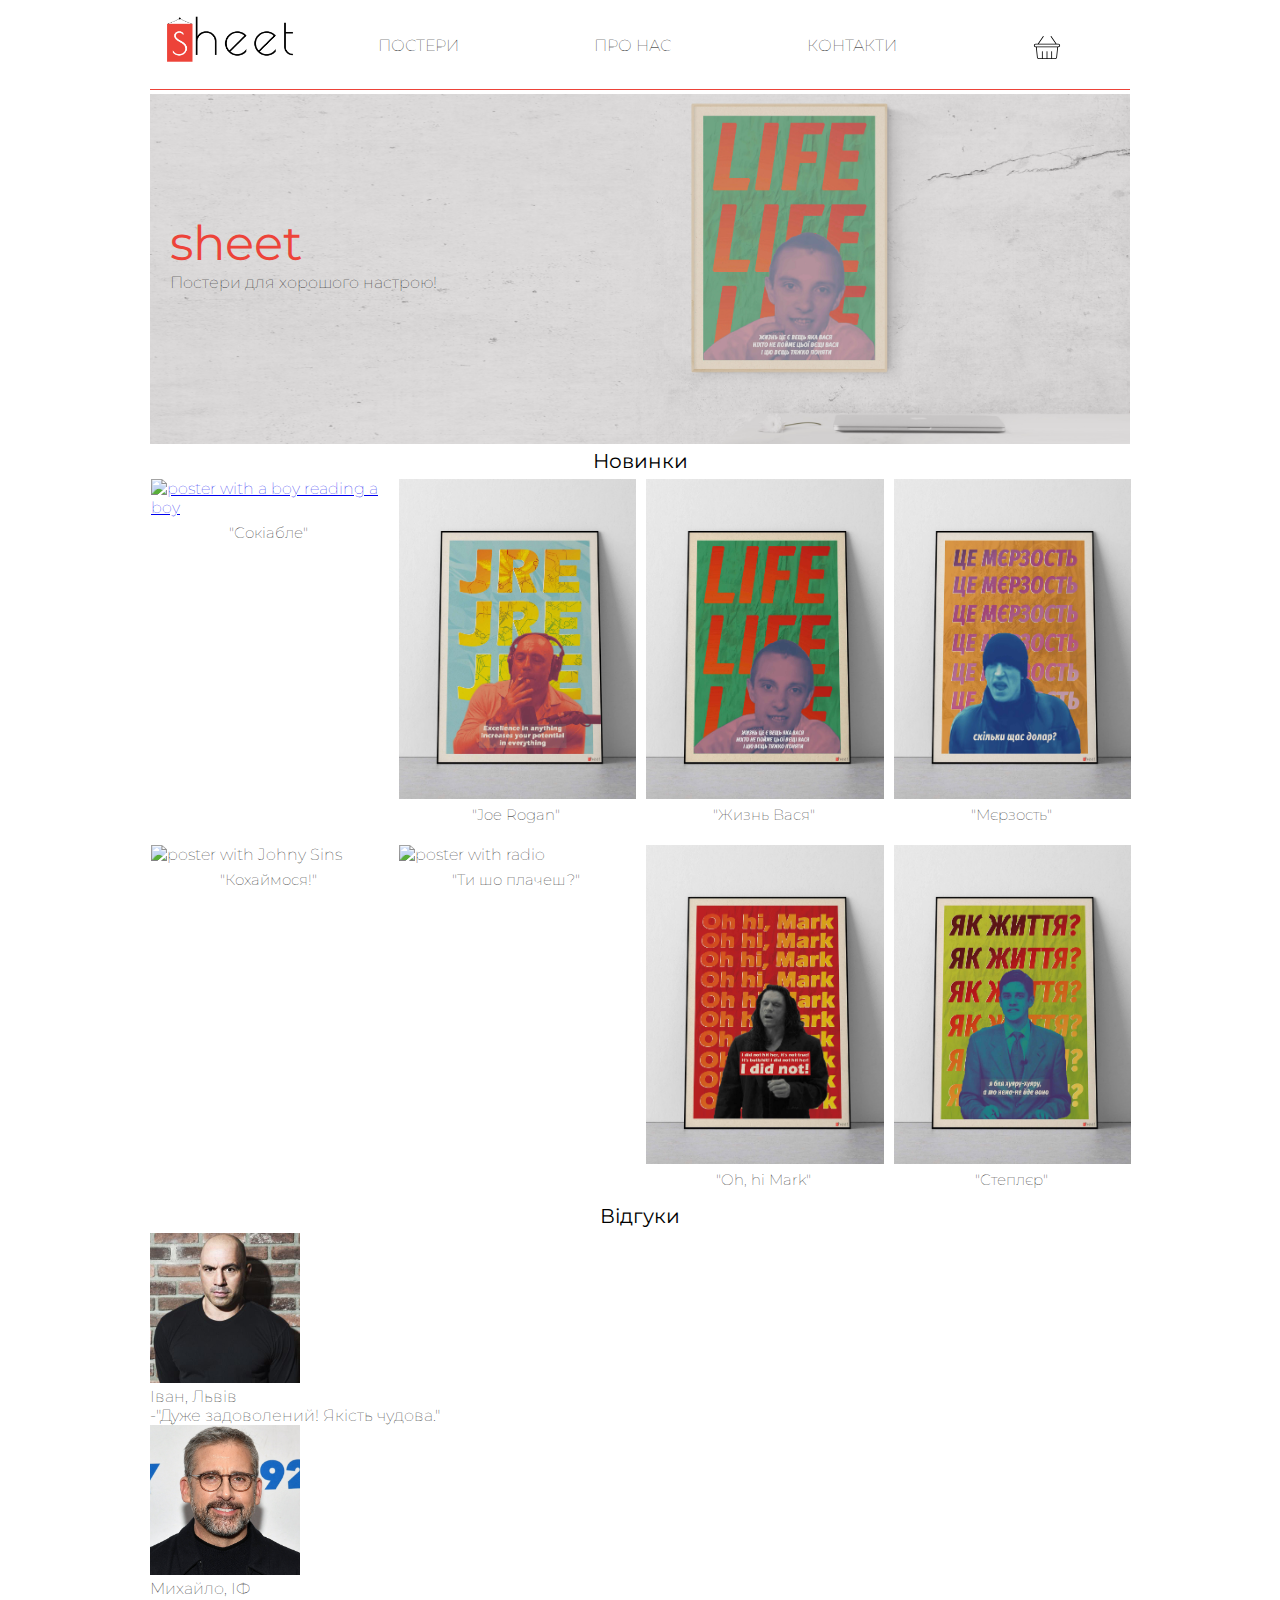
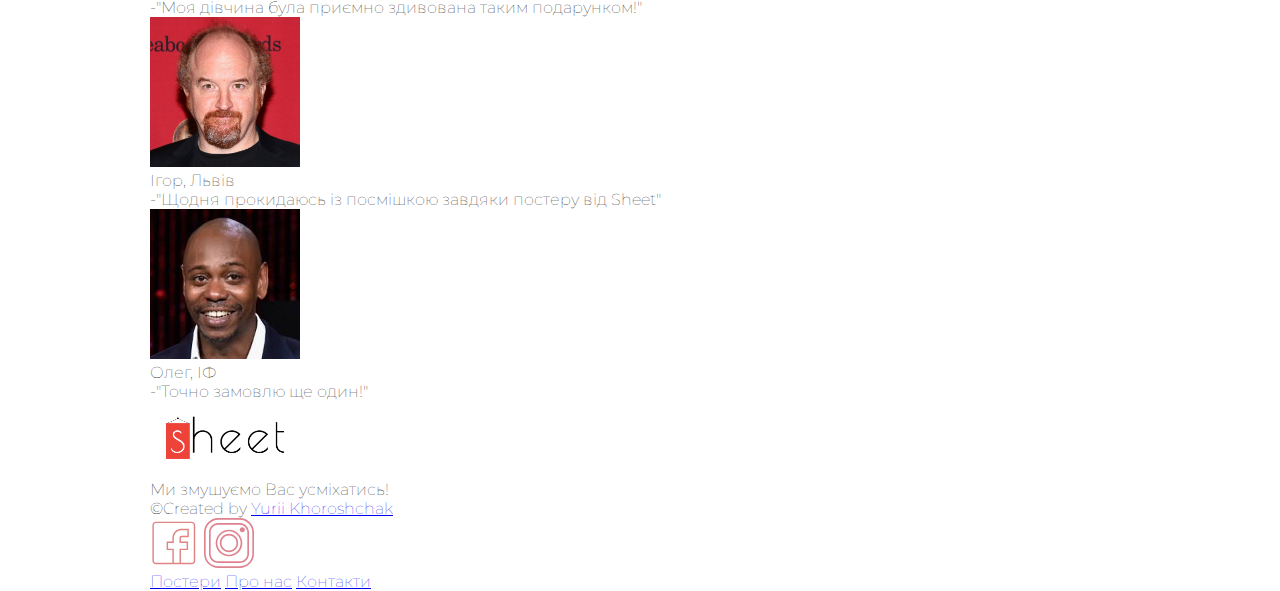
==== commit 7e2e5326: "extra editing" ====
--- a/index.html
+++ b/index.html
@@ -21,9 +21,10 @@
                 <a href="contacts.html">Контакти</a>
                 <a href="#"><img src="img/shop-basket.svg" alt="shopping basket image" id="basket-logo"></a>
             </nav>
-            </div>    
-            <hr>
-            <div class="banner">
+        </div>    
+        <hr>
+        <div class="banner">
+            <div id="inside-banner">
                  <h1>sheet</h1>
                  <p id="into-slider-quote">Постери для хорошого настрою!</p>
             </div>
--- a/css/index.css
+++ b/css/index.css
@@ -28,8 +28,8 @@
 
 :root {
     font-family: 'Montserrat', sans-serif;
-    --main-color: black;
-    --accent-color: #ED4339;
+    --main-color:black;
+    --accent-color:#ED4339;
     font-weight: 100
 }
 
@@ -71,7 +71,8 @@
     height: 0.1px;
     background-color: var(--accent-color);
     border: 0;
-    margin: 1;
+    margin-top: 5px;
+    margin-bottom: 5px;
 }
 
  @media (min-width: 500px) {
@@ -99,6 +100,10 @@
     
 }
 
+#inside-banner{
+    background-color: rgba(179, 176, 176, 0.4);
+    min-height: 350px;
+}
 
 header .banner h1 {
     font-size: 3rem;
@@ -116,6 +121,11 @@
 #posters .poster-item img{
     display: block;
     width: 100%;
+    border: 1px solid transparent;
+}
+
+#posters .poster-item img:hover {
+  border: 1px solid grey;
 }
 
 main h2{
@@ -135,6 +145,7 @@
     padding-bottom: 10px;
 
 }
+
 
 @media (min-width: 500px) {
     main #posters {
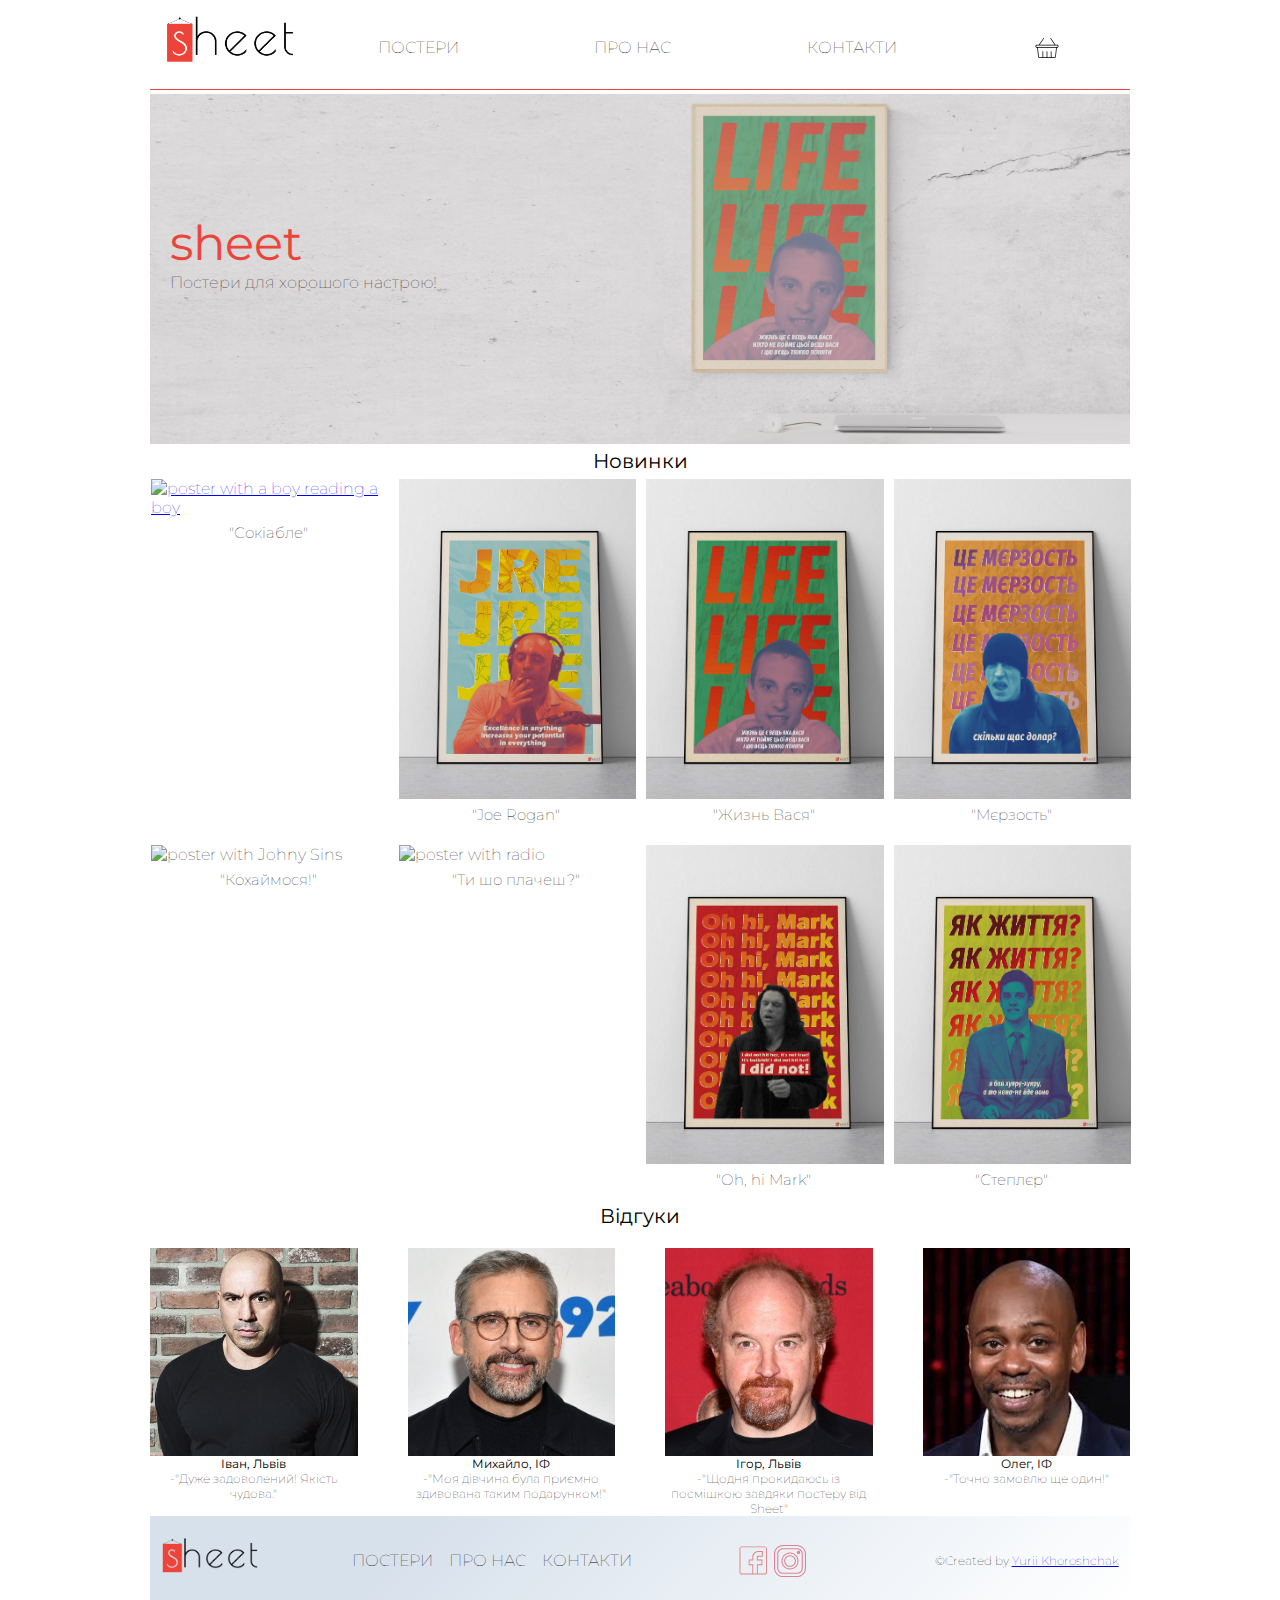
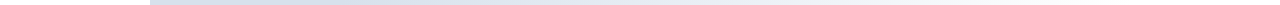
==== commit 6ae23eac: "css improvement" ====
--- a/index.html
+++ b/index.html
@@ -38,71 +38,74 @@
                 <h3>"Сокіабле"</h3>
             </article>
             <article class="poster-item">
-                <img src="img/article-poster-items/joe-article-item.jpg" alt="poster with Joe Rogan smoking" width="250">
+                <img src="img/article-poster-items/joe-article-item.jpg" alt="poster with Joe Rogan smoking">
                 <h3>"Joe Rogan"</h3>
             </article>
             <article class="poster-item">
-                <img src="img/article-poster-items/life-article-item.jpg" alt="poster with man speaking wisdom" width="250">
+                <img src="img/article-poster-items/life-article-item.jpg" alt="poster with man speaking wisdom">
                 <h3>"Жизнь Вася"</h3>
             </article>
             <article class="poster-item">
-                <img src="img/article-poster-items/hatred-article-item.jpg" alt="poster with angry man" width="250">
+                <img src="img/article-poster-items/hatred-article-item.jpg" alt="poster with angry man">
                 <h3>"Мєрзость"</h3>
             </article>
             <article class="poster-item">
-                <img src="img/article-poster-items/sins-article-item.jpg" alt="poster with Johny Sins" width="250">
+                <img src="img/article-poster-items/sins-article-item.jpg" alt="poster with Johny Sins">
                 <h3>"Кохаймося!"</h3>
             </article>
             <article class="poster-item">
-                <img src="img/article-poster-items/radio-article-item.jpg" alt="poster with radio" width="250">
+                <img src="img/article-poster-items/radio-article-item.jpg" alt="poster with radio">
                 <h3>"Ти шо плачеш?"</h3>
             </article>
             <article class="poster-item">
-                <img src="img/article-poster-items/mark-article-item.jpg" alt="poster with Tommy Wiseau" width="250">
+                <img src="img/article-poster-items/mark-article-item.jpg" alt="poster with Tommy Wiseau">
                 <h3>"Oh, hi Mark"</h3>
             </article>
             <article class="poster-item">
-                <img src="img/article-poster-items/howislife-article-item.jpg" alt="poster with tv presenter" width="250">
+                <img src="img/article-poster-items/howislife-article-item.jpg" alt="poster with tv presenter">
                 <h3>"Степлєр"</h3>
             </article>
         </section>
         <section class="reviews">
             <h2>Відгуки</h2>
-            <article class="review-item">
-                <img src="img/reviewers/joe.jpg" alt="reviewer photo" width="150">
-                <p class="reviewer-name">Іван, Львів</p>
-                <p class="reviewer-quote">-"Дуже задоволений! Якість чудова."</p>
-            </article>
-            <article class="review-item">
-                <img src="img/reviewers/carell.jpg" alt="reviewer photo" width="150">
-                <p class="reviewer-name">Михайло, ІФ</p>
-                <p class="reviewer-quote">-"Моя дівчина була приємно здивована таким подарунком!"</p>
-            </article>
-            <article class="review-item">
-                <img src="img/reviewers/louis.jpg" alt="reviewer photo" width="150">
-                <p class="reviewer-name">Ігор, Львів</p>
-                <p class="reviewer-quote">-"Щодня прокидаюсь із посмішкою завдяки постеру від Sheet"</p>
-            </article>
-            <article class="review-item">
-                <img src="img/reviewers/dave.jpg" alt="reviewer photo" width="150">
-                <p class="reviewer-name">Олег, ІФ</p>
-                <p class="reviewer-quote">-"Точно замовлю ще один!"</p>
-            </article>
+            <div id="reviews-back">
+                <div class="review-item">
+                    <img src="img/reviewers/joe.jpg" alt="reviewer photo">
+                    <p class="reviewer-name">Іван, Львів</p>
+                    <p class="reviewer-quote">-"Дуже задоволений! Якість чудова."</p>
+                </div>
+                <div class="review-item">
+                    <img src="img/reviewers/carell.jpg" alt="reviewer photo">
+                    <p class="reviewer-name">Михайло, ІФ</p>
+                    <p class="reviewer-quote">-"Моя дівчина була приємно здивована таким подарунком!"</p>
+                </div>
+                <div class="review-item">
+                    <img src="img/reviewers/louis.jpg" alt="reviewer photo">
+                    <p class="reviewer-name">Ігор, Львів</p>
+                    <p class="reviewer-quote">-"Щодня прокидаюсь із посмішкою завдяки постеру від Sheet"</p>
+                </div>
+                <div class="review-item">
+                    <img src="img/reviewers/dave.jpg" alt="reviewer photo">
+                    <p class="reviewer-name">Олег, ІФ</p>
+                    <p class="reviewer-quote">-"Точно замовлю ще один!"</p>
+                </div>
+            </div>
         </section>
     </main>
     <footer>
-        <a href="index.html"><img src="img/sheet-logo.png" alt="logo of the company 'Sheet'" width="150"></a>
-        <p id="footer-quote">Ми змушуємо Вас усміхатись!</p>
-        <p>	&copy;Created by <a href="https://www.instagram.com/khoroshchak_photography/?hl=uk" target="_blank">Yurii Khoroshchak</a> </p>
-        <div id="social-media-links">
-            <a href="https://www.facebook.com/Sheet21-115431013224471"><img src="img/facebook.svg" alt="facebook logo" width="50"></a>
-            <a href="https://www.instagram.com/sheet.21/?hl=uk"><img src="img/instagram.svg" alt="instagram logo" width="50"></a>
+        <div id="logo-and-quote">
+            <a href="index.html"><img src="img/sheet-logo.png" alt="logo of the company 'Sheet'"></a>
         </div>
         <nav>
             <a href="all-posters.html">Постери</a>
             <a href="about.html">Про нас</a>
             <a href="contacts.html">Контакти</a>
-        </nav>      
+        </nav>
+        <div id="social-media-links">
+            <a href="https://www.facebook.com/Sheet21-115431013224471"><img src="img/facebook.svg" alt="facebook logo"></a>
+            <a href="https://www.instagram.com/sheet.21/?hl=uk"><img src="img/instagram.svg" alt="instagram logo"></a>
+        </div>
+        <p id="credentials">&copy;Created by <a href="https://www.instagram.com/khoroshchak_photography/?hl=uk" target="_blank">Yurii Khoroshchak</a> </p>      
     </footer>
 </body>
 </html>
--- a/css/index.css
+++ b/css/index.css
@@ -58,13 +58,16 @@
 
 header .top-menu a:hover {
     border: 1px solid crimson;
-    
-}
-
-
+    height: 18px;
+    
+}
+
+/* PROBLEM */
 header #basket-logo {
     width: 30px;
+    height: 20px;
     padding-bottom: 0;
+
     }
 
 hr {
@@ -118,6 +121,18 @@
      margin-left: 20px;
 }
 
+@media (max-width: 500px){
+    header .banner h1 {
+    margin-left: 20px;
+}
+
+header #into-slider-quote {
+     margin-top: -5px;
+     margin-left: 20px;
+     width: 120px
+}
+}
+
 #posters .poster-item img{
     display: block;
     width: 100%;
@@ -145,7 +160,6 @@
     padding-bottom: 10px;
 
 }
-
 
 @media (min-width: 500px) {
     main #posters {
@@ -167,79 +181,119 @@
 }
 }
 
-/*
-.header-navigation {
-    display: flex;
-    height: 100px;
+
+.reviews h2{
+    font-size: 20px;
+    display: flex;
+    justify-content: center;
+    padding-top: 5px;
+    padding-bottom: 20px;
+    font-weight: 400;
+}
+
+.review-item img{
+    display: block;
+    width: 100%;
+}
+
+.reviewer-name{
+    font-size: 12px;
+    font-weight: 400;
+}
+
+.reviewer-quote{
+    font-size: 12px;
+}
+
+.review-item p{
+    display: flex;
+    justify-content: center;
+    text-align: center;
+}
+
+@media (min-width: 500px) {
+    main #reviews-back {
+        display: grid;
+        grid-template-columns: 1fr 1fr 1fr 1fr;
+        grid-gap: 50px;
+}
+}
+
+footer {
+    display: flex;
+    flex-direction: column;
     align-items: center;
-    justify-content: space-between;
-    padding-left: 40px;
-    padding-right: 40px
-}
-
-header {
-    font-family: 'Montserrat', sans-serif;
-}
-
-h1 {
-    font-size: 17px;
-}
-
-#basket-logo {
-    width: 40px;
-    fill: red;
-}
-
-.top-menu {
-    display: flex;
-    justify-content: space-between;
-    width: 400px
-}
-
-#into-slider-quote{
-    text-align: left;
-}
-
-.banner {
-  width: 1200px;
-  height: 400px;
-  background-image: url("/img/intro-slider-background.jpg");
-  background-repeat: no-repeat;
-  background-position: center;
-  background-size: 100%;
-  margin-left: 60px
-  
-
-}
-
-h2{
-    text-align: center;
-}
-
-.poster-item {
-  display: inline-block;
-  width: 200px;
-  height: 100px;
-  margin: 18px;
-  padding-left: 40px;
-  padding-right: 40px
-}
-
-.review-item {
-  display: inline-block;
-  width: 200px;
-  height: 100px;
-  margin: 20px;
-  padding-left: 40px;
-  padding-right: 40px
-}
-
-footer {
-    display: flex;
-    height: 100px;
-    align-items: center;
-    justify-content: space-between;
-    padding-left: 40px;
-    padding-right: 40px
-}
-*/+    padding-top: 10px;
+    padding-bottom: 10px;
+    background-color: #ffffff;
+    background-image: linear-gradient(315deg, #ffffff 0%, #d7e1ec 74%);
+    background-position: cover;
+    
+}
+
+footer nav a{
+    padding: 5px
+}
+
+footer nav a:hover {
+    border: 1px solid crimson;
+    height: 18px;
+    
+}
+
+footer #logo-and-quote img {
+    width: 120px;
+ 
+}
+
+footer #logo-and-quote {
+    display: flex;
+    flex-direction: column;
+    padding-bottom: 5px
+
+}
+
+footer #social-media-links img{
+    padding-top: 5px; 
+    width: 2rem;
+}
+
+footer nav a {
+    font-size: 1rem;
+    color: var(--main-color);
+    text-transform: uppercase;
+    text-decoration: none;
+    border: 1px solid transparent;
+
+}
+
+#credentials {
+    font-size: 12px
+}
+
+@media (min-width: 750px) {
+    footer {
+        display: grid;
+        grid-template-columns:1fr 2fr 1fr 1fr;
+        grid-gap: 1px;
+}
+    #logo-and-quote img{
+        grid-column: 1/4;
+        grid-row: 1;
+    }
+
+    footer nav{
+        grid-column: 2/4;
+        grid-row: 1;
+    }
+
+    #social-media-links{
+        grid-column: 3/4;
+        grid-row: 1; 
+    }
+
+    footer #credentials{
+        grid-column: 4/4;
+        grid-row: 1;
+
+}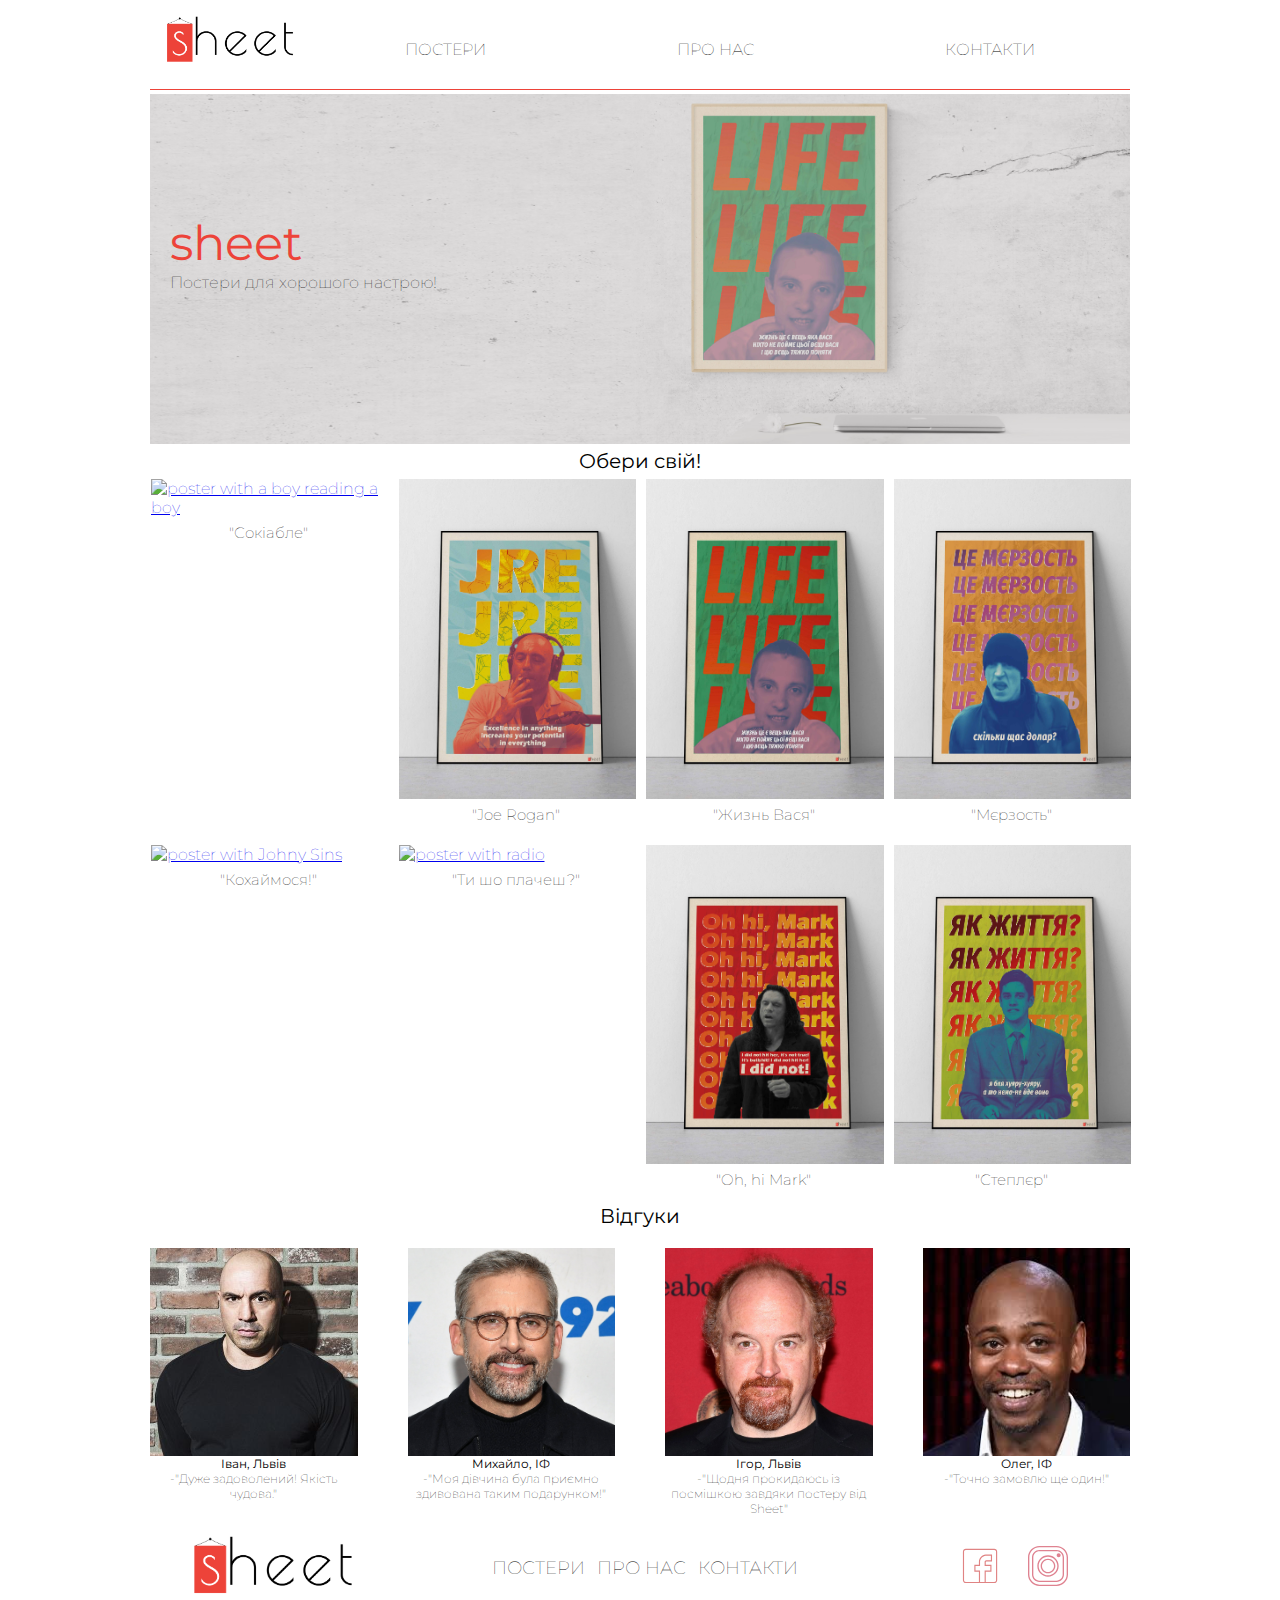
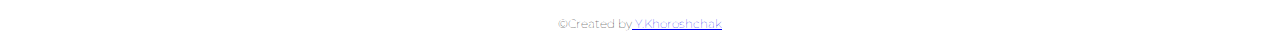
==== commit 9a8a9134: "final" ====
--- a/index.html
+++ b/index.html
@@ -1,5 +1,6 @@
 <!DOCTYPE html>
 <html lang="uk">
+
 <head>
     <meta charset="UTF-8">
     <meta name="viewport" content="width=device-width, initial-scale=1.0">
@@ -9,6 +10,7 @@
     <link rel="icon" href="img/sheet-fav.svg">
     <link rel="stylesheet" href="css/index.css">
 </head>
+
 <body>
     <header>
         <div id="top-menu-and-logo">
@@ -16,53 +18,60 @@
                 <a href="index.html"><img src="img/sheet-logo.png" alt="logo of the company 'Sheet'" id="logo"></a>
             </div>
             <nav class="top-menu">
-                <a href="all-posters.html">Постери</a>
+                <a href="#posters">Постери</a>
                 <a href="about.html">Про нас</a>
                 <a href="contacts.html">Контакти</a>
-                <a href="#"><img src="img/shop-basket.svg" alt="shopping basket image" id="basket-logo"></a>
             </nav>
-        </div>    
+        </div>
         <hr>
         <div class="banner">
             <div id="inside-banner">
-                 <h1>sheet</h1>
-                 <p id="into-slider-quote">Постери для хорошого настрою!</p>
+                <h1>sheet</h1>
+                <p id="into-slider-quote">Постери для хорошого настрою!</p>
             </div>
         </div>
-    </header>  
-    <main> 
-        <h2>Новинки</h2> 
+    </header>
+    <main>
+        <h2>Обери свій!</h2>
         <section id="posters">
             <article class="poster-item">
-                <a href="sokiable-shop-item.html"><img src="img/article-poster-items/sokiable-article-item.jpg" alt="poster with a boy reading a boy"></a>
+                <a href="sokiable-shop-item.html"><img src="img/article-poster-items/sokiable-article-item.jpg"
+                        alt="poster with a boy reading a boy"></a>
                 <h3>"Сокіабле"</h3>
             </article>
             <article class="poster-item">
-                <img src="img/article-poster-items/joe-article-item.jpg" alt="poster with Joe Rogan smoking">
+                <a href="jre-shop-item.html"><img src="img/article-poster-items/joe-article-item.jpg"
+                        alt="poster with Joe Rogan smoking"></a>
                 <h3>"Joe Rogan"</h3>
             </article>
             <article class="poster-item">
-                <img src="img/article-poster-items/life-article-item.jpg" alt="poster with man speaking wisdom">
+                <a href="life-shop-item.html"><img src="img/article-poster-items/life-article-item.jpg"
+                        alt="poster with man speaking wisdom"></a>
                 <h3>"Жизнь Вася"</h3>
             </article>
             <article class="poster-item">
-                <img src="img/article-poster-items/hatred-article-item.jpg" alt="poster with angry man">
+                <a href="hatred-shop-item.html"><img src="img/article-poster-items/hatred-article-item.jpg"
+                        alt="poster with angry man"></a>
                 <h3>"Мєрзость"</h3>
             </article>
             <article class="poster-item">
-                <img src="img/article-poster-items/sins-article-item.jpg" alt="poster with Johny Sins">
+                <a href="sins-shop-item.html"><img src="img/article-poster-items/sins-article-item.jpg"
+                        alt="poster with Johny Sins"></a>
                 <h3>"Кохаймося!"</h3>
             </article>
             <article class="poster-item">
-                <img src="img/article-poster-items/radio-article-item.jpg" alt="poster with radio">
+                <a href="radio-shop-item.html"><img src="img/article-poster-items/radio-article-item.jpg"
+                        alt="poster with radio"></a>
                 <h3>"Ти шо плачеш?"</h3>
             </article>
             <article class="poster-item">
-                <img src="img/article-poster-items/mark-article-item.jpg" alt="poster with Tommy Wiseau">
+                <a href="mark-shop-item.html"><img src="img/article-poster-items/mark-article-item.jpg"
+                        alt="poster with Tommy Wiseau"></a>
                 <h3>"Oh, hi Mark"</h3>
             </article>
             <article class="poster-item">
-                <img src="img/article-poster-items/howislife-article-item.jpg" alt="poster with tv presenter">
+                <a href="howislife-shop-item.html"><img src="img/article-poster-items/howislife-article-item.jpg"
+                        alt="poster with tv presenter"></a>
                 <h3>"Степлєр"</h3>
             </article>
         </section>
@@ -97,16 +106,18 @@
             <a href="index.html"><img src="img/sheet-logo.png" alt="logo of the company 'Sheet'"></a>
         </div>
         <nav>
-            <a href="all-posters.html">Постери</a>
+            <a href="#posters">Постери</a>
             <a href="about.html">Про нас</a>
             <a href="contacts.html">Контакти</a>
         </nav>
         <div id="social-media-links">
-            <a href="https://www.facebook.com/Sheet21-115431013224471"><img src="img/facebook.svg" alt="facebook logo"></a>
+            <a href="https://www.facebook.com/Sheet21-115431013224471"><img src="img/facebook.svg"
+                    alt="facebook logo"></a>
             <a href="https://www.instagram.com/sheet.21/?hl=uk"><img src="img/instagram.svg" alt="instagram logo"></a>
         </div>
-        <p id="credentials">&copy;Created by <a href="https://www.instagram.com/khoroshchak_photography/?hl=uk" target="_blank">Yurii Khoroshchak</a> </p>      
+        <p id="credentials">&copy;Created by <a href="https://www.instagram.com/khoroshchak_photography/?hl=uk"
+                target="_blank">&nbsp;Y.Khoroshchak</a> </p>
     </footer>
 </body>
-</html>
 
+</html>--- a/css/index.css
+++ b/css/index.css
@@ -1,299 +1,398 @@
-@import url('https://fonts.googleapis.com/css2?family=Montserrat:wght@100;400&display=swap');
-
-html, a, body, div, span, applet, object, iframe,
-h1, h2, h3, h4, h5, h6, p, blockquote, pre,
-a, abbr, acronym, address, big, cite, code,
-del, dfn, em, img, ins, kbd, q, s, samp,
-small, strike, strong, sub, sup, tt, var,
-b, u, i, center,
-dl, dt, dd, ol, ul, li,
-fieldset, form, label, legend,
-table, caption, tbody, tfoot, thead, tr, th, td,
-article, aside, canvas, details, embed, 
-figure, figcaption, footer, header, hgroup, 
-menu, nav, output, ruby, section, summary,
-time, mark, audio, video {
-	margin: 0;
-	padding: 0;
-	border: 0;
-	font-size: 100%;
-	font: inherit;
-	vertical-align: baseline;
+@import url("https://fonts.googleapis.com/css2?family=Montserrat:wght@100;400&display=swap");
+
+html,
+a,
+body,
+div,
+span,
+applet,
+object,
+iframe,
+h1,
+h2,
+h3,
+h4,
+h5,
+h6,
+p,
+blockquote,
+pre,
+a,
+abbr,
+acronym,
+address,
+big,
+cite,
+code,
+del,
+dfn,
+em,
+img,
+ins,
+kbd,
+q,
+s,
+samp,
+small,
+strike,
+strong,
+sub,
+sup,
+tt,
+var,
+b,
+u,
+i,
+center,
+dl,
+dt,
+dd,
+ol,
+ul,
+li,
+fieldset,
+form,
+label,
+legend,
+table,
+caption,
+tbody,
+tfoot,
+thead,
+tr,
+th,
+td,
+article,
+aside,
+canvas,
+details,
+embed,
+figure,
+figcaption,
+footer,
+header,
+hgroup,
+menu,
+nav,
+output,
+ruby,
+section,
+summary,
+time,
+mark,
+audio,
+video {
+  margin: 0;
+  padding: 0;
+  border: 0;
+  font-size: 100%;
+  font: inherit;
+  vertical-align: baseline;
+}
+
+#top-menu-and-logo {
+  background-color: white;
+  position: sticky;
+  top: 0px;
+  z-index: 1;
 }
 
 body {
-    max-width: 980px;
-    margin: auto;
+  max-width: 980px;
+  margin: auto;
 }
 
 :root {
-    font-family: 'Montserrat', sans-serif;
-    --main-color:black;
-    --accent-color:#ED4339;
-    font-weight: 100
-}
-
-header #logo-container{
+  font-family: "Montserrat", sans-serif;
+  --main-color: black;
+  --accent-color: #ed4339;
+  font-weight: 100;
+}
+
+header #logo-container {
+  display: flex;
+  justify-content: center;
+}
+
+header #logo {
+  width: 10rem;
+}
+
+header .top-menu {
+  display: flex;
+  justify-content: space-around;
+}
+
+header .top-menu a {
+  font-size: 1rem;
+  color: var(--main-color);
+  text-transform: uppercase;
+  text-decoration: none;
+  border: 1px solid transparent;
+}
+
+header .top-menu a:hover {
+  border: 1px solid crimson;
+}
+
+/* PROBLEM */
+header #basket-logo {
+  width: 30px;
+  height: 20px;
+  padding-bottom: 0;
+}
+
+hr {
+  height: 0.1px;
+  background-color: var(--accent-color);
+  border: 0;
+  margin-top: 5px;
+  margin-bottom: 5px;
+}
+
+@media (min-width: 500px) {
+  #top-menu-and-logo {
     display: flex;
-    justify-content: center;
-}
-
-header #logo {
-    width: 10rem;
-}
-
-header .top-menu {
+    align-items: center;
+  }
+
+  header .top-menu {
+    margin-top: 15px;
+  }
+
+  header nav {
+    flex: 1;
+  }
+}
+
+header .banner {
+  background-image: url("../img/intro-slider-background.jpg");
+  min-height: 350px;
+  background-position: center;
+  background-size: cover;
+  display: flex;
+  flex-direction: column;
+}
+
+#inside-banner {
+  background-color: rgba(179, 176, 176, 0.4);
+  min-height: 350px;
+}
+
+header .banner h1 {
+  font-size: 3rem;
+  font-weight: 400;
+  margin-top: 120px;
+  margin-left: 20px;
+  color: var(--accent-color);
+}
+
+header #into-slider-quote {
+  margin-top: 1px;
+  margin-left: 20px;
+}
+
+@media (max-width: 500px) {
+  header .banner h1 {
+    margin-left: 20px;
+  }
+
+  header #into-slider-quote {
+    margin-top: -5px;
+    margin-left: 20px;
+    width: 120px;
+  }
+}
+
+#posters .poster-item img {
+  display: block;
+  width: 100%;
+  border: 1px solid transparent;
+}
+
+#posters .poster-item img:hover {
+  border: 1px solid grey;
+}
+
+main h2 {
+  font-size: 20px;
+  display: flex;
+  justify-content: center;
+  padding-top: 5px;
+  padding-bottom: 5px;
+  font-weight: 400;
+}
+
+main #posters h3 {
+  font-size: 15px;
+  display: flex;
+  justify-content: center;
+  padding-top: 5px;
+  padding-bottom: 10px;
+}
+
+@media (min-width: 500px) {
+  main #posters {
+    display: grid;
+    grid-template-columns: 1fr 1fr;
+    grid-gap: 10px;
+  }
+}
+
+@media (min-width: 660px) {
+  main #posters {
+    grid-template-columns: 1fr 1fr 1fr;
+  }
+}
+
+@media (min-width: 980px) {
+  main #posters {
+    grid-template-columns: 1fr 1fr 1fr 1fr;
+  }
+}
+
+.reviews h2 {
+  font-size: 20px;
+  display: flex;
+  justify-content: center;
+  padding-top: 5px;
+  padding-bottom: 20px;
+  font-weight: 400;
+}
+
+.review-item img {
+  display: block;
+  width: 100%;
+}
+
+.reviewer-name {
+  font-size: 12px;
+  font-weight: 400;
+}
+
+.reviewer-quote {
+  font-size: 12px;
+}
+
+.review-item p {
+  display: flex;
+  justify-content: center;
+  text-align: center;
+}
+
+@media (min-width: 500px) {
+  main #reviews-back {
+    display: grid;
+    grid-template-columns: 1fr 1fr 1fr 1fr;
+    grid-gap: 50px;
+  }
+}
+
+footer #logo-and-quote img {
+  display: block;
+  margin-left: auto;
+  margin-right: auto;
+  width: 30%;
+}
+
+footer nav {
+  font-size: 14px;
+}
+
+footer nav a {
+  margin-left: 10px;
+}
+
+footer #social-media-links img {
+  width: 25px;
+}
+
+footer #credentials {
+  font-size: 12px;
+}
+
+footer nav {
+  display: flex;
+  justify-content: center;
+}
+
+footer nav a {
+  font-size: 12px;
+  color: var(--main-color);
+  text-transform: uppercase;
+  text-decoration: none;
+  border: 1px solid transparent;
+}
+
+footer nav a:hover {
+  border: 1px solid crimson;
+  height: 18px;
+}
+
+footer #social-media-links {
+  display: flex;
+  justify-content: center;
+}
+
+footer #social-media-links a {
+  margin-right: 2px;
+  margin-top: 5px;
+  margin-bottom: 5px;
+}
+
+footer #credentials {
+  display: flex;
+  justify-content: center;
+}
+
+@media (min-width: 750px) {
+  footer {
+    height: 120px;
+    display: grid;
+    grid-template-columns: 1fr 2fr 1fr;
+    grid-template-rows: 1fr 1fr;
+  }
+
+  footer #logo-and-quote img {
+    width: 200px;
+    grid-column: 1/3;
+    grid-row: 1/2;
+  }
+
+  footer nav a {
+    font-size: 18px;
+    display: flex;
+    margin-top: 40px;
+    justify-content: space-around;
+    border: 1px solid transparent;
+  }
+
+  footer nav a:hover {
+    border: 1px solid crimson;
+  }
+
+  footer nav {
+    grid-column: 2/3;
+    grid-row: 1/2;
+  }
+
+  footer #social-media-links img {
+    grid-column: 3/3;
+    grid-row: 1/2;
+    width: 40px;
+  }
+
+  footer #social-media-links a {
+    width: 17px;
     display: flex;
     justify-content: space-around;
-}
-
-header .top-menu a {
-    font-size: 1rem;
-    color: var(--main-color);
-    text-transform: uppercase;
-    text-decoration: none;
-    border: 1px solid transparent;
-
-}
-
-header .top-menu a:hover {
-    border: 1px solid crimson;
-    height: 18px;
-    
-}
-
-/* PROBLEM */
-header #basket-logo {
-    width: 30px;
-    height: 20px;
-    padding-bottom: 0;
-
-    }
-
-hr {
-    height: 0.1px;
-    background-color: var(--accent-color);
-    border: 0;
-    margin-top: 5px;
-    margin-bottom: 5px;
-}
-
- @media (min-width: 500px) {
-     #top-menu-and-logo {
-        display:flex;
-        align-items: center;
-    }
-    
-    header .top-menu{
-        margin-top: 15px;
-    }
-
-    header nav{
-        flex: 1;
-    }
-}
-
-header .banner {
-    background-image: url("../img/intro-slider-background.jpg");
-    min-height: 350px;
-    background-position: center;
-    background-size: cover;
-    display: flex;
-    flex-direction: column;
-    
-}
-
-#inside-banner{
-    background-color: rgba(179, 176, 176, 0.4);
-    min-height: 350px;
-}
-
-header .banner h1 {
-    font-size: 3rem;
-    font-weight: 400;
-    margin-top: 120px;
     margin-left: 20px;
-    color: var(--accent-color);
-}
-
-header #into-slider-quote {
-     margin-top: 1px;
-     margin-left: 20px;
-}
-
-@media (max-width: 500px){
-    header .banner h1 {
-    margin-left: 20px;
-}
-
-header #into-slider-quote {
-     margin-top: -5px;
-     margin-left: 20px;
-     width: 120px
-}
-}
-
-#posters .poster-item img{
-    display: block;
-    width: 100%;
-    border: 1px solid transparent;
-}
-
-#posters .poster-item img:hover {
-  border: 1px solid grey;
-}
-
-main h2{
-    font-size: 20px;
-    display: flex;
-    justify-content: center;
-    padding-top: 5px;
-    padding-bottom: 5px;
-    font-weight: 400;
-}
-
-main #posters h3{
-     font-size: 15px;
-    display: flex;
-    justify-content: center;
-    padding-top: 5px;
-    padding-bottom: 10px;
-
-}
-
-@media (min-width: 500px) {
-    main #posters {
-        display: grid;
-        grid-template-columns: 1fr 1fr;
-        grid-gap: 10px;
-}
-}
-
-@media (min-width: 660px) {
-    main #posters {
-        grid-template-columns: 1fr 1fr 1fr;
-}
-}
-
-@media (min-width: 980px) {
-    main #posters {
-        grid-template-columns: 1fr 1fr 1fr 1fr;
-}
-}
-
-
-.reviews h2{
-    font-size: 20px;
-    display: flex;
-    justify-content: center;
-    padding-top: 5px;
-    padding-bottom: 20px;
-    font-weight: 400;
-}
-
-.review-item img{
-    display: block;
-    width: 100%;
-}
-
-.reviewer-name{
-    font-size: 12px;
-    font-weight: 400;
-}
-
-.reviewer-quote{
-    font-size: 12px;
-}
-
-.review-item p{
-    display: flex;
-    justify-content: center;
-    text-align: center;
-}
-
-@media (min-width: 500px) {
-    main #reviews-back {
-        display: grid;
-        grid-template-columns: 1fr 1fr 1fr 1fr;
-        grid-gap: 50px;
-}
-}
-
-footer {
-    display: flex;
-    flex-direction: column;
-    align-items: center;
-    padding-top: 10px;
-    padding-bottom: 10px;
-    background-color: #ffffff;
-    background-image: linear-gradient(315deg, #ffffff 0%, #d7e1ec 74%);
-    background-position: cover;
-    
-}
-
-footer nav a{
-    padding: 5px
-}
-
-footer nav a:hover {
-    border: 1px solid crimson;
-    height: 18px;
-    
-}
-
-footer #logo-and-quote img {
-    width: 120px;
- 
-}
-
-footer #logo-and-quote {
-    display: flex;
-    flex-direction: column;
-    padding-bottom: 5px
-
-}
-
-footer #social-media-links img{
-    padding-top: 5px; 
-    width: 2rem;
-}
-
-footer nav a {
-    font-size: 1rem;
-    color: var(--main-color);
-    text-transform: uppercase;
-    text-decoration: none;
-    border: 1px solid transparent;
-
-}
-
-#credentials {
-    font-size: 12px
-}
-
-@media (min-width: 750px) {
-    footer {
-        display: grid;
-        grid-template-columns:1fr 2fr 1fr 1fr;
-        grid-gap: 1px;
-}
-    #logo-and-quote img{
-        grid-column: 1/4;
-        grid-row: 1;
-    }
-
-    footer nav{
-        grid-column: 2/4;
-        grid-row: 1;
-    }
-
-    #social-media-links{
-        grid-column: 3/4;
-        grid-row: 1; 
-    }
-
-    footer #credentials{
-        grid-column: 4/4;
-        grid-row: 1;
-
-}+    margin-right: 30px;
+  }
+
+  footer #credentials {
+    margin-bottom: 20px;
+    grid-column: 2/3;
+    grid-row: 2/2;
+  }
+}
